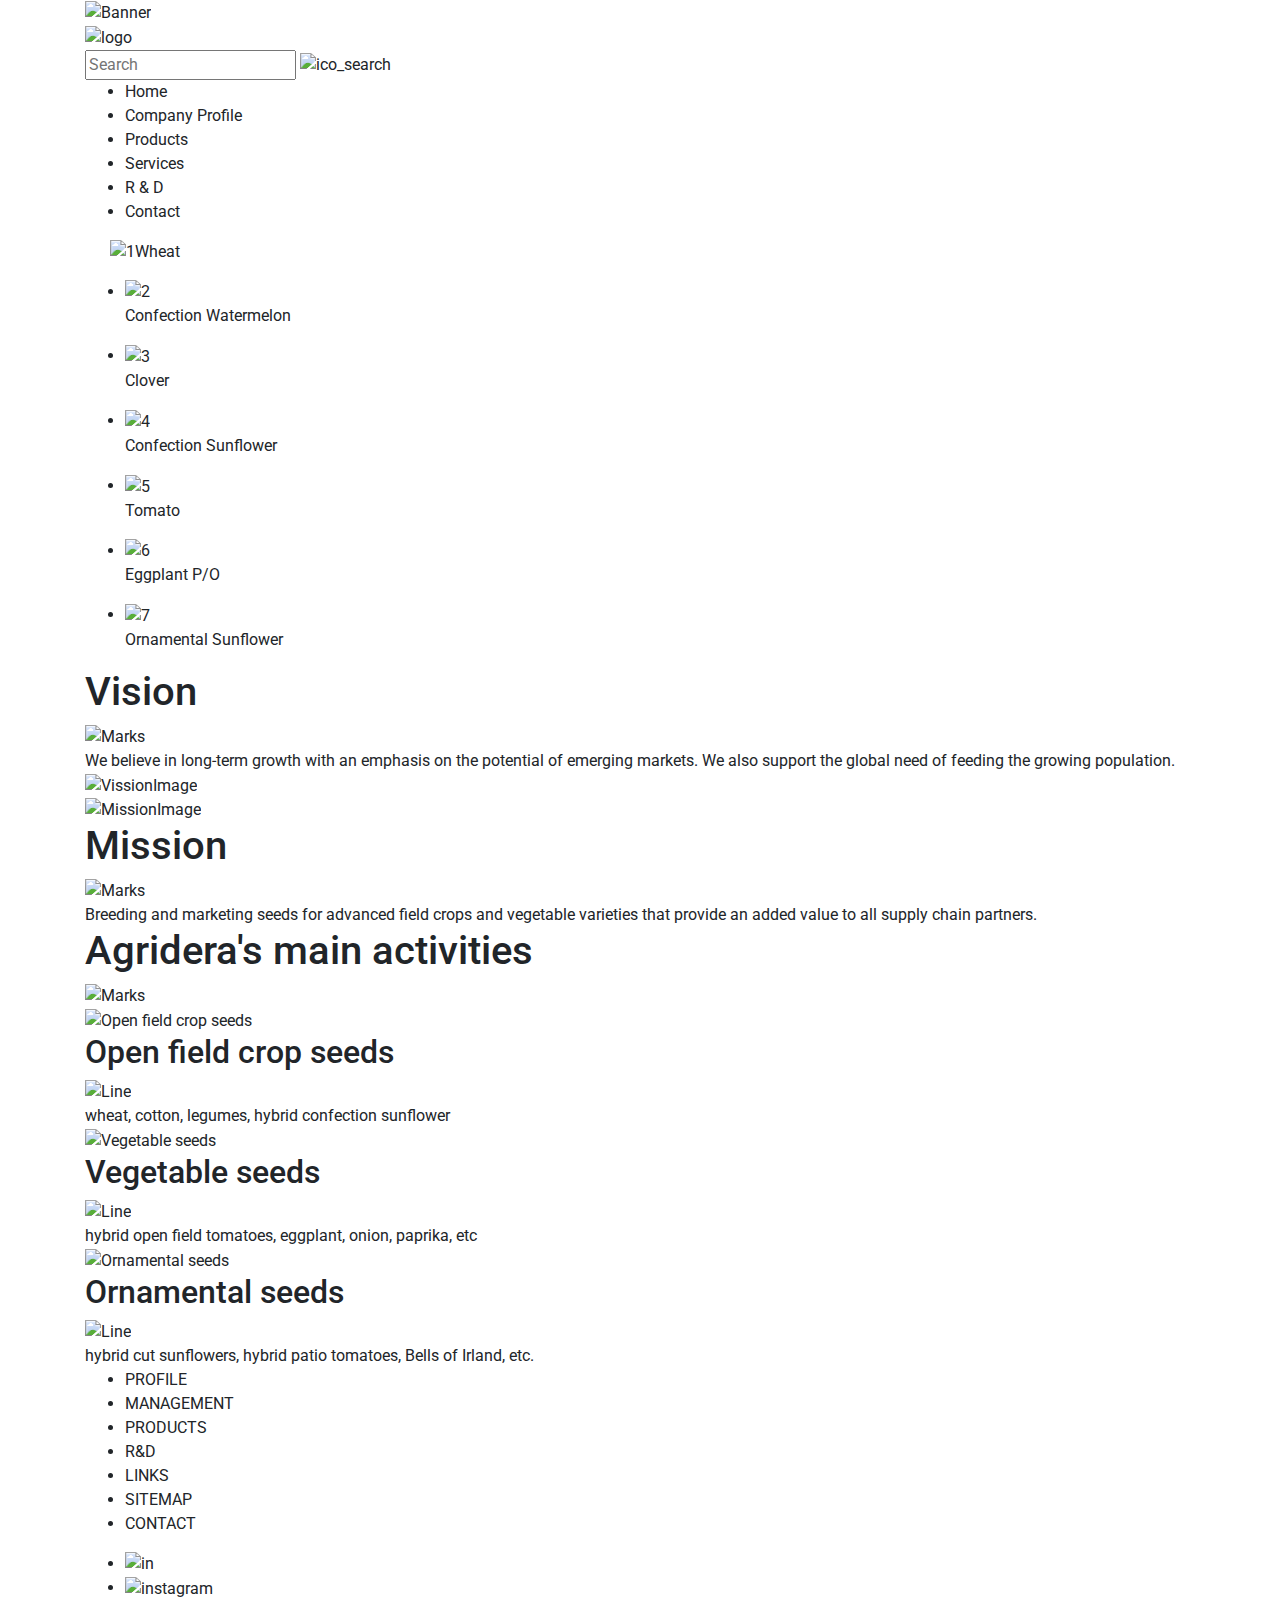
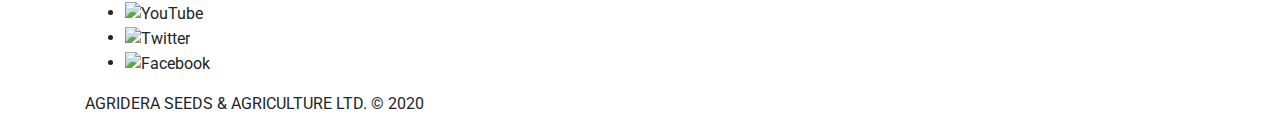
==== index.html @ 77e1d3a2 "Create index.html" ====
<!DOCTYPE html>
<html>
    <head>
        <meta charset="utf-8">
        <meta name="viewport" content="width=device-width, initial-scale=1, shrink-to-fit=no">
        <link rel="stylesheet" href="https://maxcdn.bootstrapcdn.com/bootstrap/4.0.0/css/bootstrap.min.css" integrity="sha384-Gn5384xqQ1aoWXA+058RXPxPg6fy4IWvTNh0E263XmFcJlSAwiGgFAW/dAiS6JXm" crossorigin="anonymous">
        <link rel="preconnect" href="https://fonts.googleapis.com/">
        <link rel="preconnect" href="https://fonts.gstatic.com/" crossorigin>
        <link href="https://fonts.googleapis.com/css2?family=Roboto:wght@300;400;500;700;900&display=swap" rel="stylesheet">
        <link rel="stylesheet" href="css/header.css">
        <link rel="stylesheet" href="css/middle.css">
        <link rel="stylesheet" href="css/footer.css">
        <title>Homepage</title>
    </head>
    <body>
        <div class="container">
            <div class="header">
                <div class="banner">
                    <img src="img/bg.png" alt="Banner">

                </div>
                <div class="head">
                    <img class="logo" src="img/Logo.png" alt="logo">
                    <div class="san">
                        <div class="search">
                            <input class="SearchInput" type="text" placeholder="Search">
                            <img class="ico_search" src="img/ico_search.png" alt="ico_search">
                        </div>
                        <ul class="navigation">
                            <li class="NavigationItem">Home</li>
                            <li class="NavigationItem">Company Profile</li>
                            <li class="NavigationItem">Products</li>
                            <li class="NavigationItem">Services</li>
                            <li class="NavigationItem">R & D</li>
                            <li class="NavigationItem">Contact</li>
                        </ul>
                    </div>
                </div>
            </div>
            <div class="middle">
                <ul class="list">
                    <li class="ListItem row">
                        <img class="ListIcon" src="img/1.svg" alt="1">
                        <p>Wheat</p>
                    </li>
                    <li class="ListItem">
                        <img class="ListIcon" src="img/2.svg" alt="2">
                        <p>Confection Watermelon</p>
                    </li>
                    <li class="ListItem">
                        <img class="ListIcon" src="img/3.svg" alt="3">
                        <p>Clover</p>
                    </li>
                    <li class="ListItem">
                        <img class="ListIcon" src="img/4.svg" alt="4">
                        <p>Confection Sunflower</p>
                    </li>
                    <li class="ListItem">
                        <img class="ListIcon" src="img/5.svg" alt="5">
                        <p>Tomato</p>
                    </li>
                    <li class="ListItem">
                        <img class="ListIcon" src="img/6.svg" alt="6">
                        <p>Eggplant P/O</p>
                    </li>
                    <li class="ListItem">
                        <img class="ListIcon" src="img/7.svg" alt="7">
                        <p>Ornamental Sunflower</p>
                    </li>
                </ul>
                <div class="VissionMission">
                    <div class="VissionBlock">
                        <div class="Vission">
                            <h1 class="VissionTitle">
                                Vision
                            </h1>
                            <img  class="VissionIco" src="img/Union.svg" size alt="Marks">
                            <div class="VissionText">
                                We believe in long-term growth with an emphasis on the potential of emerging markets. We also support the global need of feeding the growing population.
                            </div>
                        </div>
                        <img class="VissionImage" src="img/VissionImage.png" alt="VissionImage">
                    </div>
                    <div class="VissionBlock">
                        <img class="VissionImage" src="img/MissionImage.png" alt="MissionImage">
                            <div class="Vission">
                                <h1 class="VissionTitle">
                                    Mission
                                </h1>
                                <img class="VissionIco" src="img/Union.svg" alt="Marks">
                                <div class="VissionText">
                                    Breeding and marketing seeds for advanced field crops and vegetable varieties that provide an added value to all supply chain partners.
                                </div>
                            </div>
                    </div>
                </div>
                <div class="Activities">
                    <h1 class="ActivitiesTitle">
                        Agridera's main activities
                    </h1>
                    <img class="VissionIco" src="img/Union.svg" alt="Marks">
                    <div class="SeedBlocks">
                        <div class="SeedBlock">
                            <div class="SeedIco">
                                <img src="img/open field crop seeds.png" alt="Open field crop seeds">
                            </div>
                            <h2 class="SeedTitle">
                                Open field crop seeds
                            </h2>
                            <img class="SeedIcons" src="img/line.svg" alt="Line">
                            <div class="SeedText">
                                wheat, cotton, legumes, hybrid confection sunflower
                            </div>
                        </div>
                        <div class="SeedBlock">
                            <div class="SeedIco">
                                <img src="img/Vegetable seeds.png" alt="Vegetable seeds">
                            </div>
                            <h2 class="SeedTitle">
                                Vegetable seeds
                            </h2>
                            <img class="SeedIcons" src="img/line.svg" alt="Line">
                            <div class="SeedText">
                                hybrid open field tomatoes, eggplant, onion, paprika, etc
                            </div>
                        </div>
                        <div class="SeedBlock">
                            <div class="SeedIco">
                                <img src="img/Ornamental seeds.png" alt="Ornamental seeds">
                            </div>
                            <h2 class="SeedTitle">
                                Ornamental seeds
                            </h2>
                            <img class="SeedIcons" src="img/line.svg" alt="Line">
                            <div class="SeedText">
                                hybrid cut sunflowers, hybrid patio tomatoes, Bells of Irland, etc.
                            </div>
                        </div>
                    </div>
                </div>
            </div>
            <div class="footer">
                <div class="FooterTop">
                    <div class="FooterBlock">
                        <ul class="FooterList">
                            <li class="FooterListItem">PROFILE</li>
                            <li class="FooterListItem">MANAGEMENT</li>
                            <li class="FooterListItem">PRODUCTS</li>
                            <li class="FooterListItem">R&D</li>
                            <li class="FooterListItem">LINKS</li>
                            <li class="FooterListItem">SITEMAP</li>
                            <li class="FooterListItem">CONTACT</li>
                        </ul>
                    </div>
                    <div class="FooterBlock">
                        <ul class="FooterListSoc">
                            <li class="FooterListSocItems">
                                <img src="img/linkedin 5 4.svg" alt="in">
                            </li>
                            <li class="FooterListSocItems">
                                <img src="img/Ico_inst.svg" alt="instagram">
                            </li>
                            <li class="FooterListSocItems">
                                <img src="img/Ico_tube.svg" alt="YouTube">
                            </li>
                            <li class="FooterListSocItems">
                                <img src="img/Ico_tw.svg" alt="Twitter">
                            </li>
                            <li class="FooterListSocItems">
                                <img src="img/Ico_fb.svg" alt="Facebook">
                            </li>
                        </ul>
                    </div>
                </div>
                <div class="FooterBottom">
                    <p class="text">AGRIDERA SEEDS & AGRICULTURE LTD. © 2020</p>
                </div>
            </div>
        </div>
    </body>
</html>
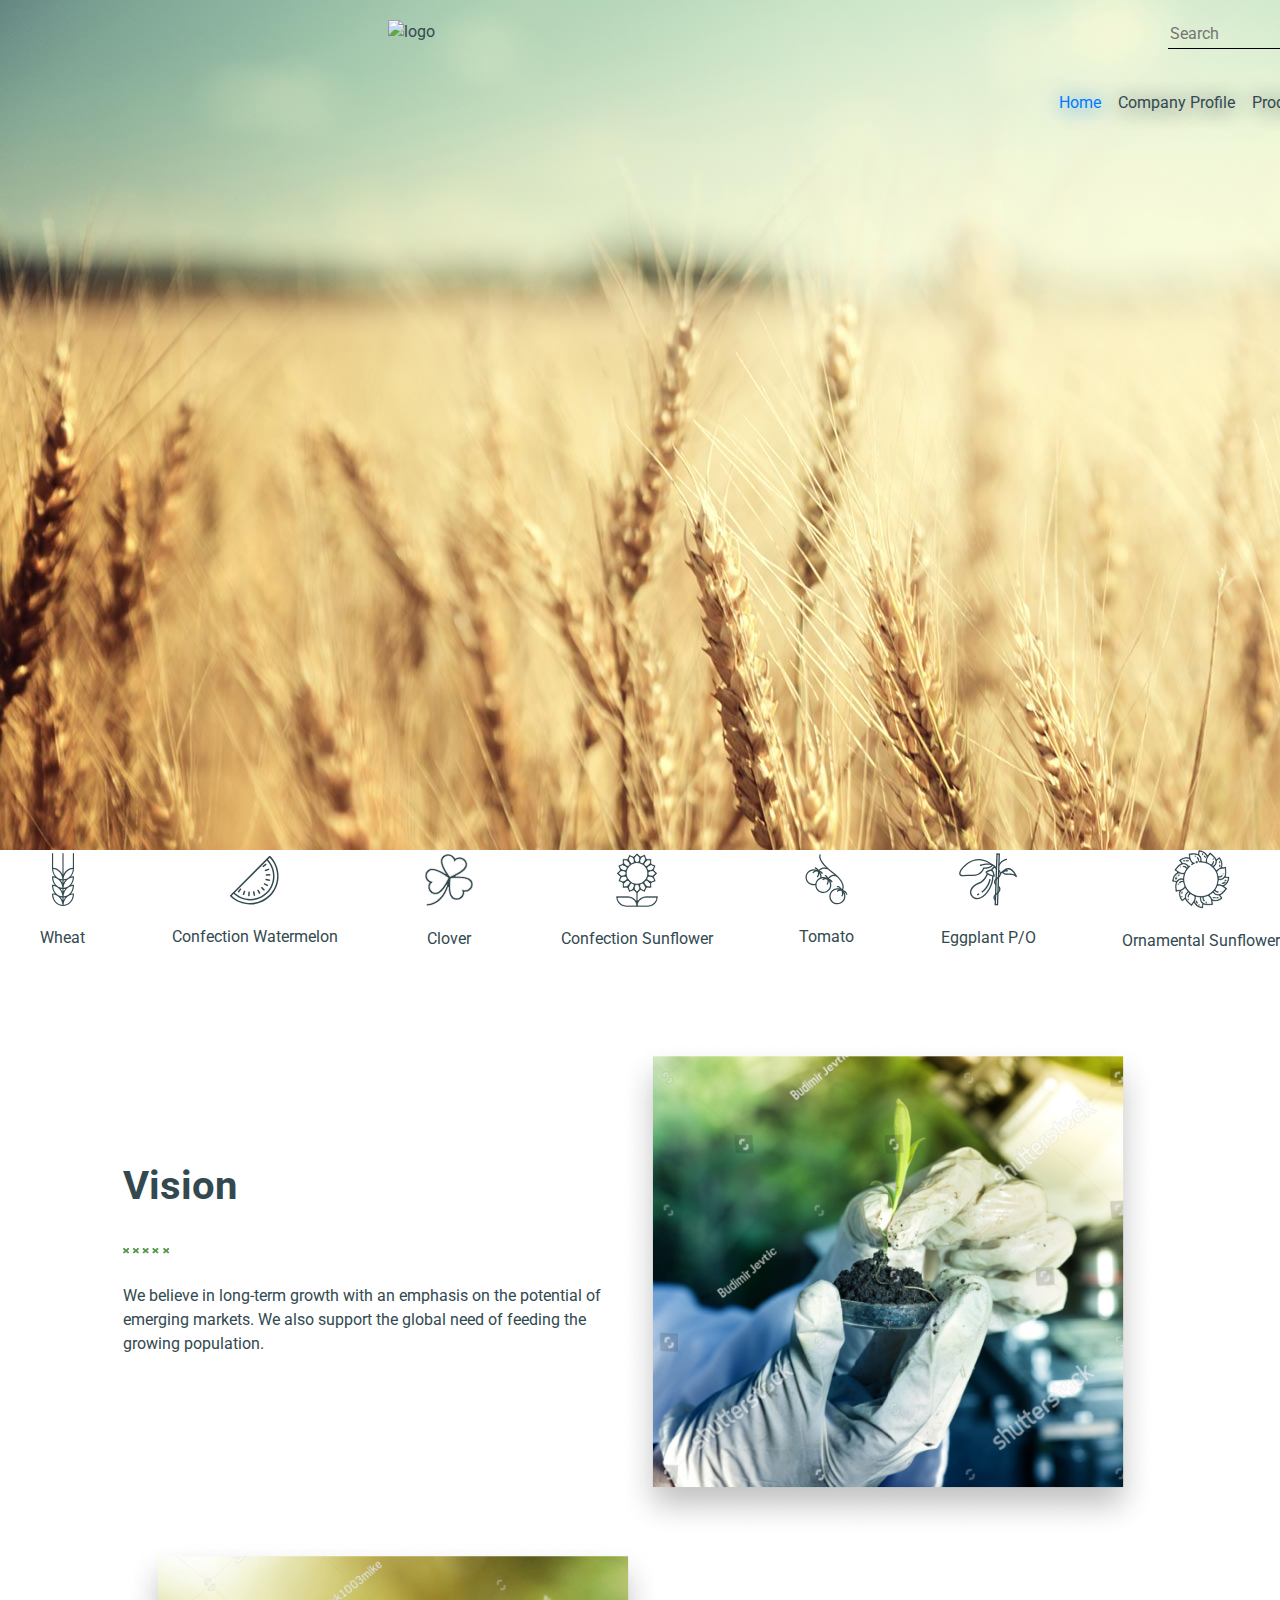
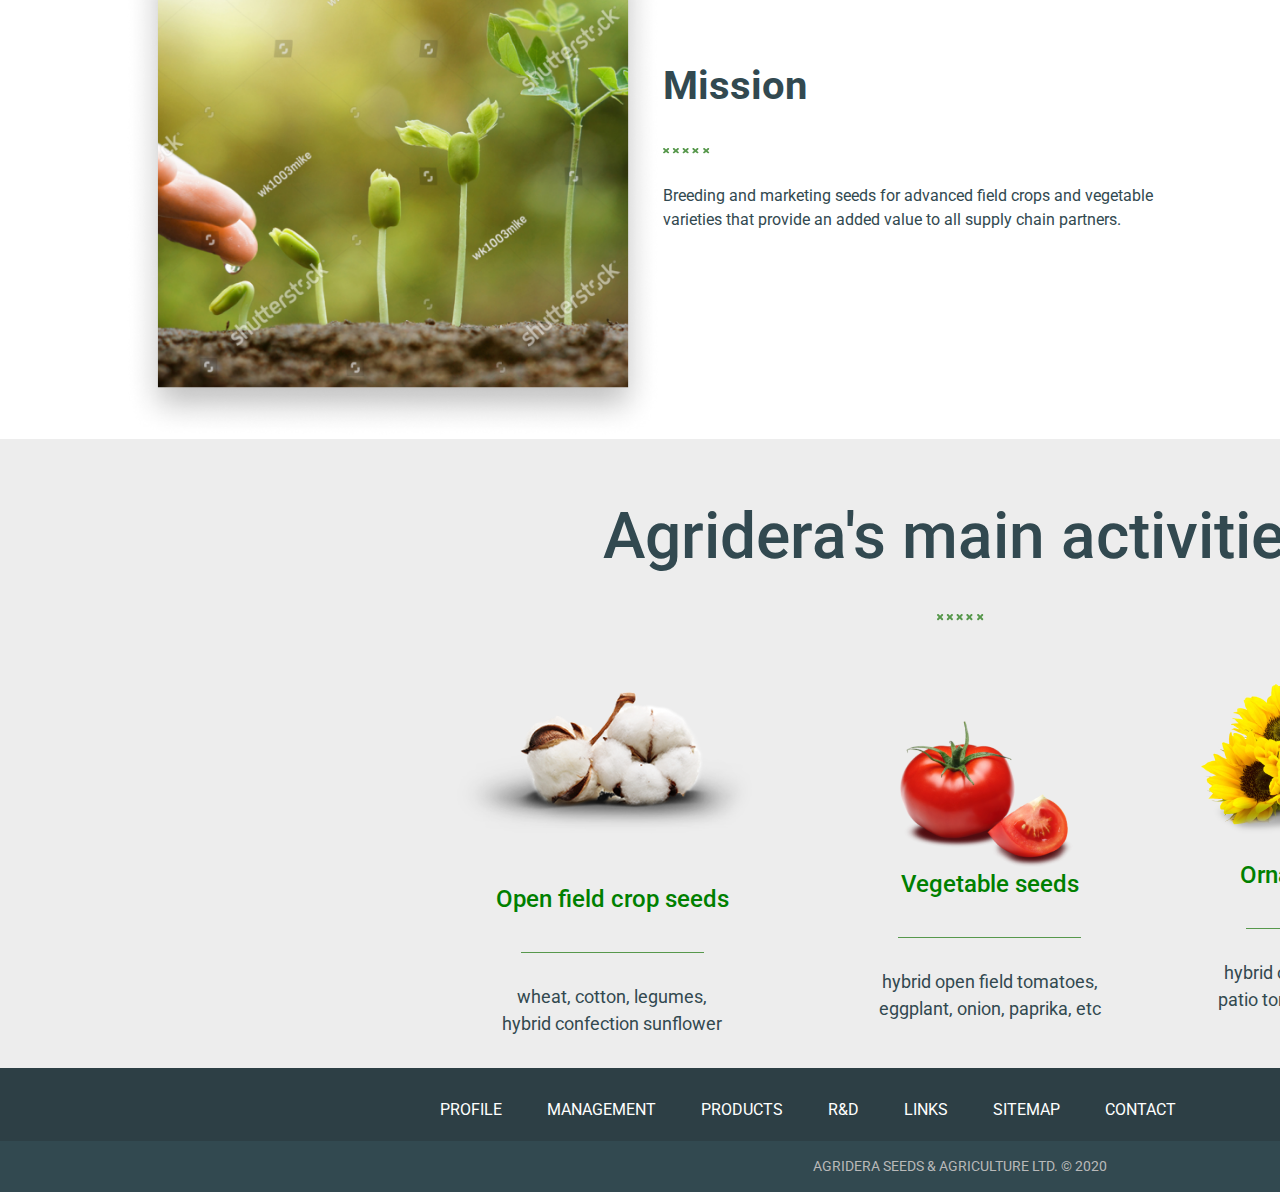
==== commit e368ab83: "Update index.html" ====
--- a/index.html
+++ b/index.html
@@ -27,7 +27,7 @@
                             <img class="ico_search" src="img/ico_search.png" alt="ico_search">
                         </div>
                         <ul class="navigation">
-                            <li class="NavigationItem">Home</li>
+                            <li class="NavigationItem"><a href="index.html">Home</a></li>
                             <li class="NavigationItem">Company Profile</li>
                             <li class="NavigationItem">Products</li>
                             <li class="NavigationItem">Services</li>
@@ -39,7 +39,7 @@
             </div>
             <div class="middle">
                 <ul class="list">
-                    <li class="ListItem row">
+                    <li class="ListItem">
                         <img class="ListIcon" src="img/1.svg" alt="1">
                         <p>Wheat</p>
                     </li>
--- a/css/header.css
+++ b/css/header.css
@@ -0,0 +1,69 @@
+body {
+    overflow-x: hidden;
+    font-family: 'Roboto';
+    color: #324950;
+}
+.container {
+    max-width: 1920px;
+    padding: 0 0;
+    margin: 0 auto;
+}
+.header {
+    width: 1920px;
+    height: 850px;
+}
+.banner {
+    position: absolute;
+    width: 1920px;
+    height: 850px;
+}
+.head {
+    position: absolute;
+    margin: 20px auto;
+    width: 1130px;
+    height: 113px;
+    left: 388px;
+    right: 405px;
+    display: flex;
+    justify-content: space-between;
+}
+.logo {
+    width: 226px;
+    height: 113px;
+}
+.san{
+    display: flex;
+    flex-direction: column;
+    flex-wrap: wrap;
+    justify-content: space-between;
+    align-content: space-between;
+}
+.search {
+    width: 350px;
+    height: 29px;
+    border-bottom: solid 1px black;
+    background: rgba(0,0,0,0);
+    display: flex;
+    justify-content: space-between;
+    margin-left: auto;
+
+}
+.SearchInput{
+    background: transparent;
+    border: 0;
+}
+.ico_search {
+    margin: 3px 0;
+    width: 18px;
+    height: 18px;
+}
+.navigation{
+    display: flex;
+    justify-content: space-between;
+    list-style-type: none;
+    text-shadow: 0 2px 20px;
+    width: 499px;
+    height:26px;
+    margin-right: auto;
+}
+/*  */--- a/css/middle.css
+++ b/css/middle.css
@@ -0,0 +1,85 @@
+.middle {
+    margin: 0;
+    max-width: 1568px;
+
+}
+.list {
+    display: flex;
+    justify-content: space-between;
+    list-style-type: none;
+    align-items: center;
+}
+.ListItem {
+    display: flex;
+    flex-direction: column;
+    align-items: center;
+}
+.ListIcon {
+    margin-bottom: 20px;
+}
+.VissionMission {
+    margin-top: 70px;
+    display: flex;
+    flex-direction: column;   
+}
+.VissionBlock {
+    display: flex;
+    justify-content: center;
+}
+.Vission {
+    display: flex;
+    flex-direction: column;
+    justify-content: center;
+}
+.VissionIco {
+    width: 47px;
+    height: 6;
+    margin: 30px 0;
+}
+.VissionText {
+    width: 495px;
+    height: 132px
+}
+.VissionImage {
+    width: 540px;
+    height: 500px;
+}
+.VissionTitle {
+    font-weight: bold;
+}
+.Activities {
+    background-color: #EDEDED;
+    display: flex;
+    flex-direction: column;
+    align-items: center;
+    width: 1920px;
+    padding: 60px 0;
+}
+.SeedBlocks {
+    display: flex;
+}
+.SeedBlock {
+    display: flex;
+    height: 357px;
+    flex-direction: column;
+    align-items: center;
+    justify-content: center;
+    margin: 0 40px;
+}
+.SeedIcons {
+    width: 183px;
+    margin: 30px 0;
+}
+.SeedText {
+    text-align: center;
+    width: 241px;
+    height: 52px;
+    font-size: 18px;
+}
+.SeedTitle {
+    color: green;
+    font-size: 24px;
+}
+.ActivitiesTitle {
+    font-size: 64px;
+}--- a/css/footer.css
+++ b/css/footer.css
@@ -0,0 +1,48 @@
+.FooterTop {
+    display: flex;
+    justify-content: space-between;
+    background-color: #2D3F45;
+}
+.FooterListItem {
+    color: #FFFFFF;
+    margin-right: 45px;
+}
+.FooterBlock {
+    display: flex;
+    justify-content: space-between;
+}
+.FooterList {
+    margin-left: 400px;
+    margin-top: 30px;
+    list-style-type: none;
+    display: flex;
+    width: 724px;
+    height: 23px;
+}
+.FooterListSoc {
+    display:flex;
+    list-style-type: none;
+    margin-right: 400px;
+}
+.footer {
+    width: 1920px;
+    height: 76px;
+}
+.FooterListSocItems {
+    margin-left: 10px;
+    margin-top: 25px;
+}
+.FooterBottom {
+    width: 1920px;
+    height: 51px;
+    background-color: #324950;
+    display: flex;
+    align-items: center;
+    justify-content: center;
+}
+.text {
+    font-size: 14px;
+    color: #B9B9B9;
+    margin: 0;
+    padding: 0;
+}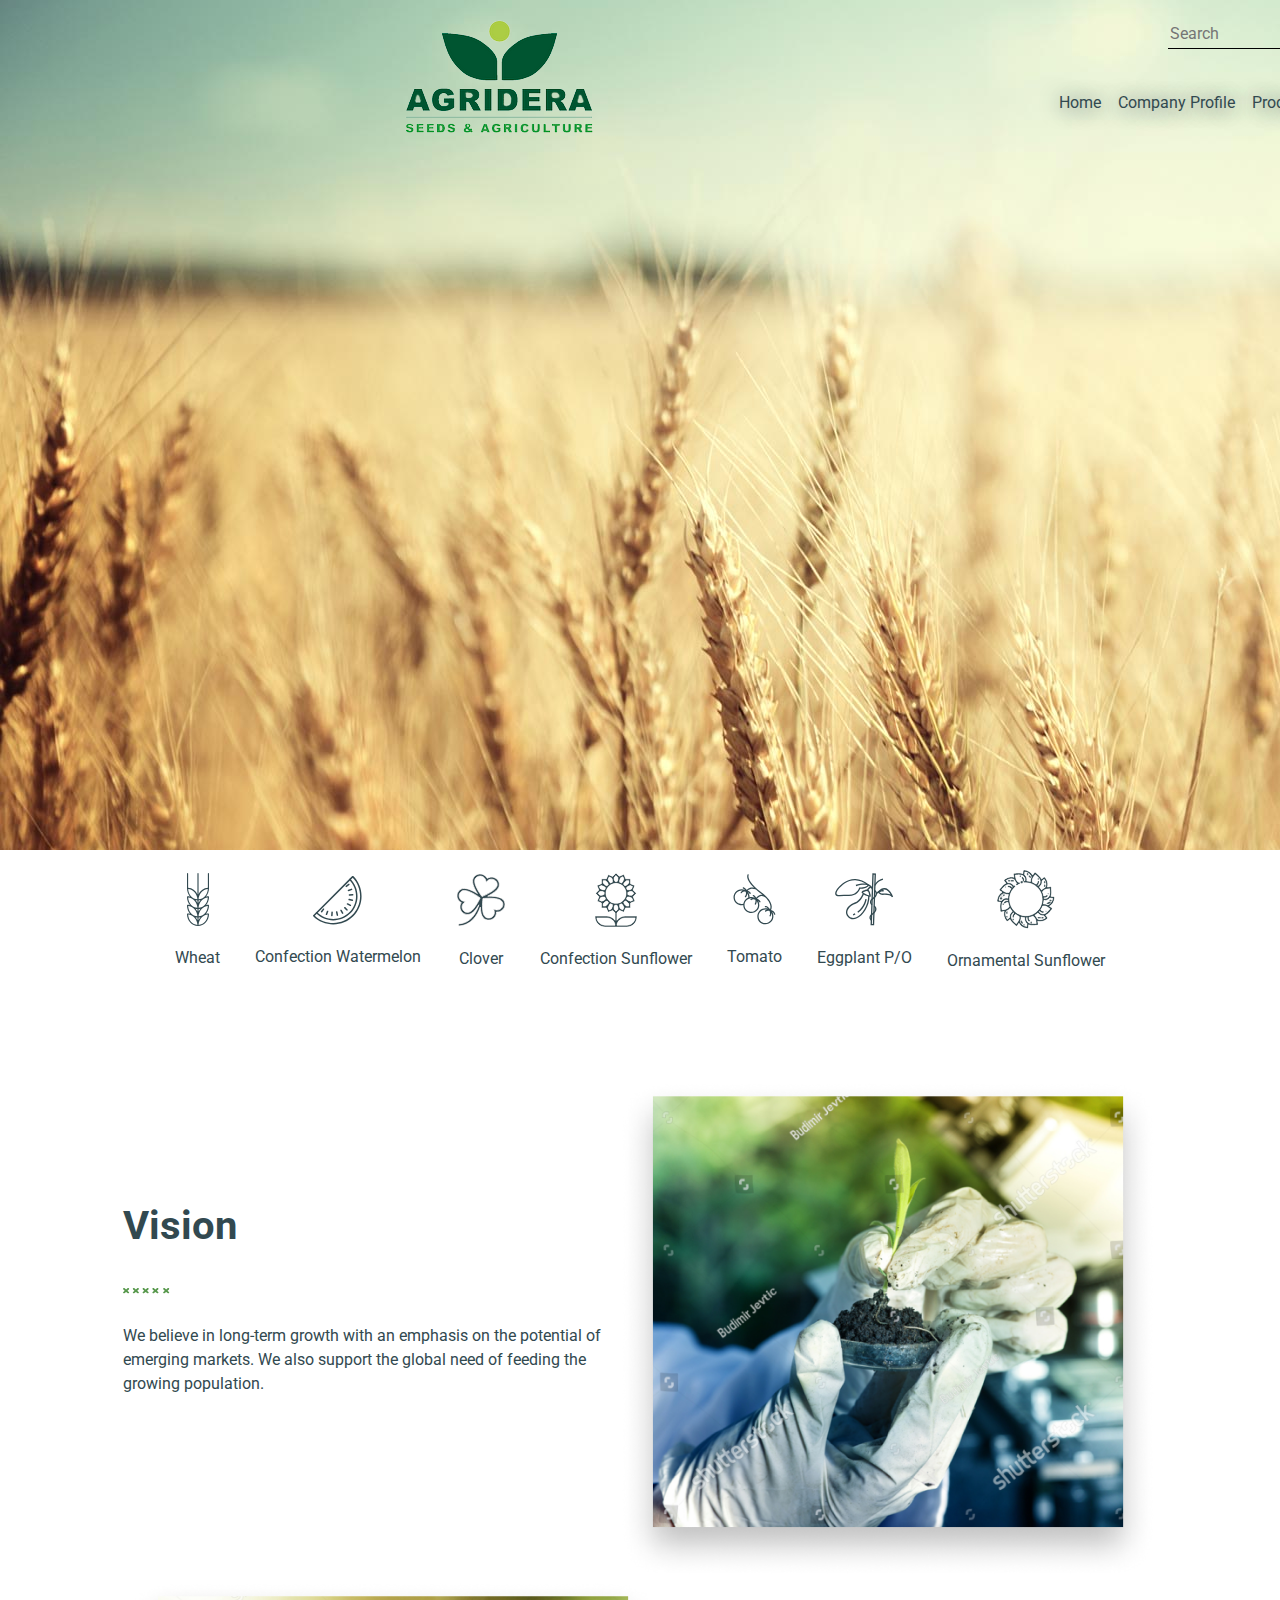
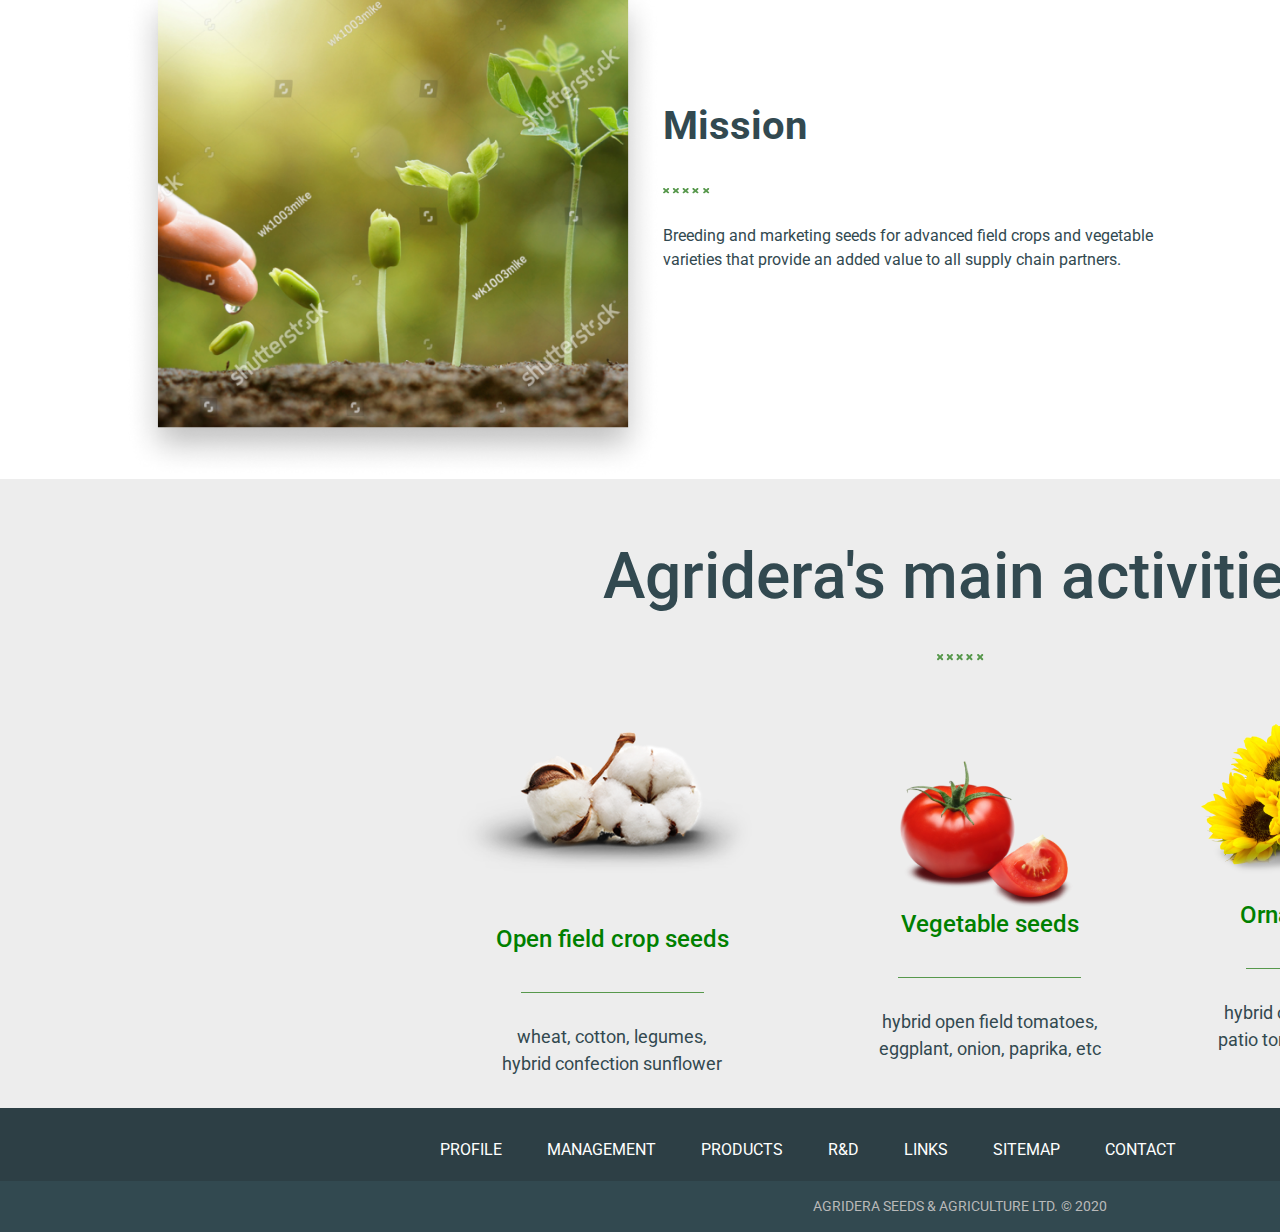
==== commit 7d424303: "Update index.html" ====
--- a/index.html
+++ b/index.html
@@ -20,7 +20,7 @@
 
                 </div>
                 <div class="head">
-                    <img class="logo" src="img/Logo.png" alt="logo">
+                    <img class="logo" src="img/logo.png" alt="logo">
                     <div class="san">
                         <div class="search">
                             <input class="SearchInput" type="text" placeholder="Search">
--- a/css/header.css
+++ b/css/header.css
@@ -2,6 +2,8 @@
     overflow-x: hidden;
     font-family: 'Roboto';
     color: #324950;
+    padding:0;
+    margin: 0;
 }
 .container {
     max-width: 1920px;
@@ -66,4 +68,14 @@
     height:26px;
     margin-right: auto;
 }
-/*  */+.NavigationItem {
+    color: #324950;
+}
+a {
+    color: #324950;
+}
+a:hover {
+    color: #324950;
+    text-decoration: none;
+}
+/*  */
--- a/css/middle.css
+++ b/css/middle.css
@@ -1,6 +1,6 @@
 .middle {
     margin: 0;
-    max-width: 1568px;
+    max-width: 1920px;
 
 }
 .list {
@@ -8,6 +8,7 @@
     justify-content: space-between;
     list-style-type: none;
     align-items: center;
+    padding: 20px 175px;
 }
 .ListItem {
     display: flex;
@@ -18,7 +19,8 @@
     margin-bottom: 20px;
 }
 .VissionMission {
-    margin-top: 70px;
+    margin: 70px 0 0 0;
+    padding: 0;
     display: flex;
     flex-direction: column;   
 }
@@ -60,7 +62,7 @@
 }
 .SeedBlock {
     display: flex;
-    height: 357px;
+    max-height: 357px;
     flex-direction: column;
     align-items: center;
     justify-content: center;
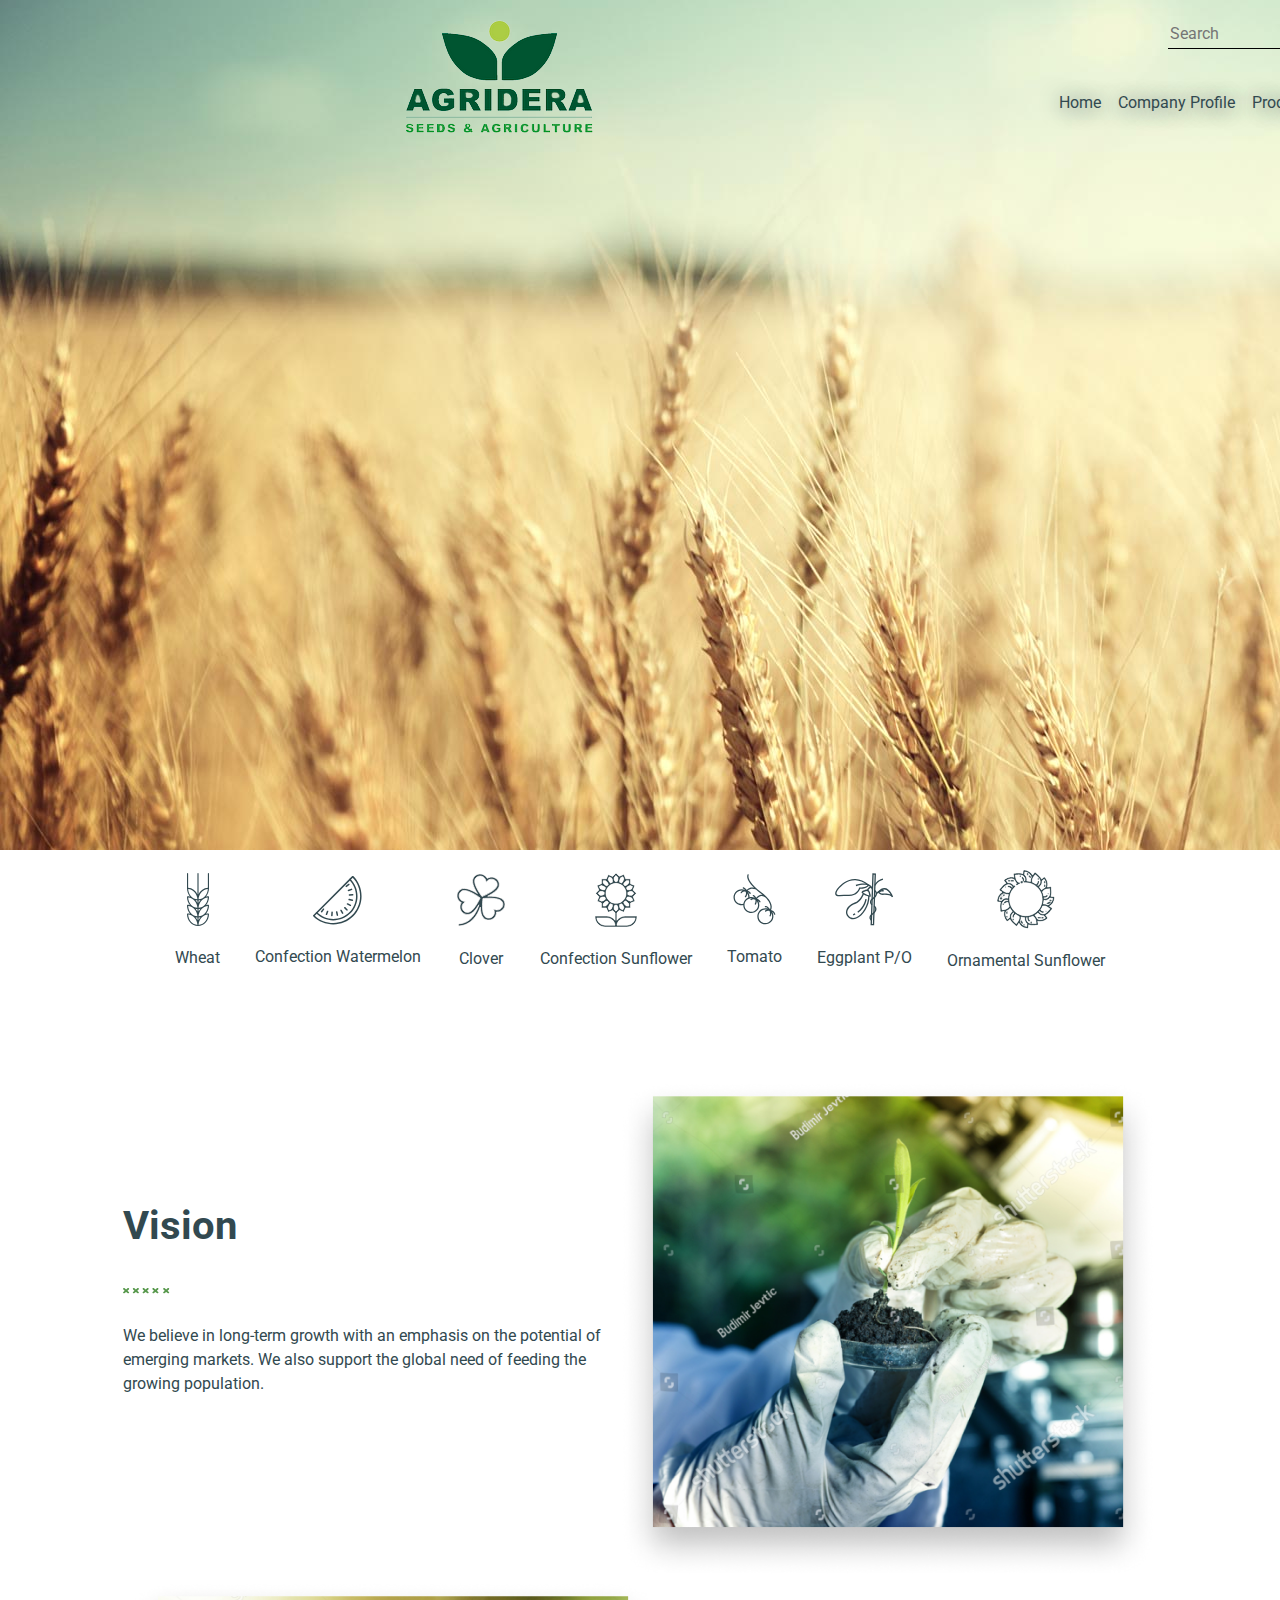
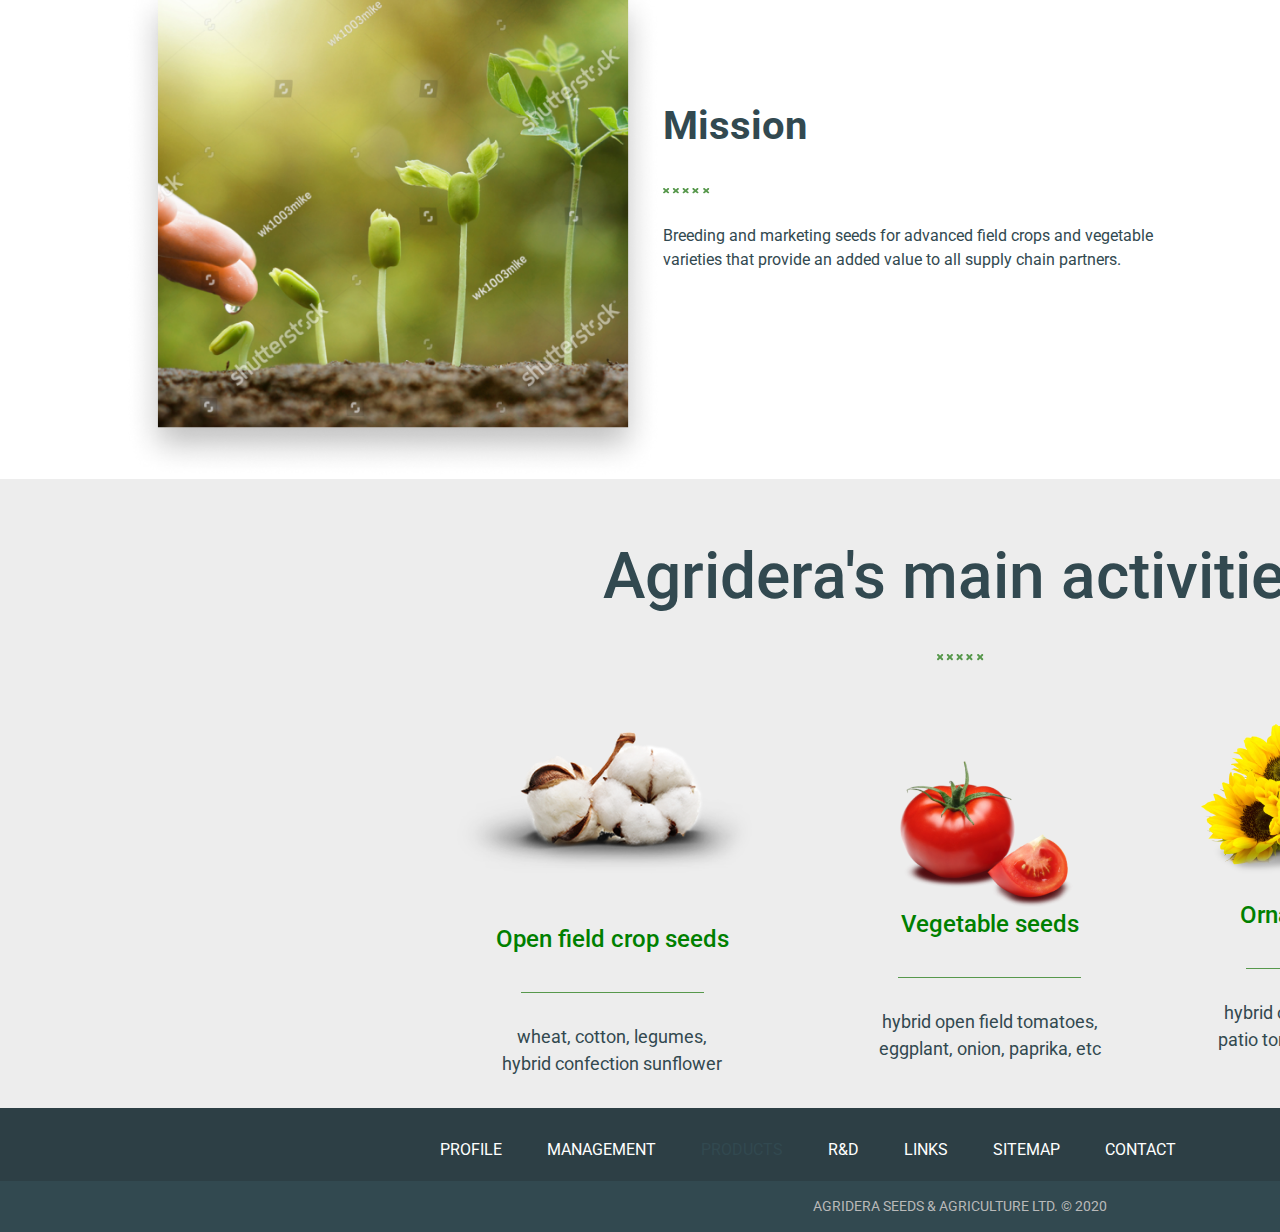
==== commit 79fc9ed1: "Add files via upload" ====
--- a/index.html
+++ b/index.html
@@ -1,181 +1,181 @@
-<!DOCTYPE html>
-<html>
-    <head>
-        <meta charset="utf-8">
-        <meta name="viewport" content="width=device-width, initial-scale=1, shrink-to-fit=no">
-        <link rel="stylesheet" href="https://maxcdn.bootstrapcdn.com/bootstrap/4.0.0/css/bootstrap.min.css" integrity="sha384-Gn5384xqQ1aoWXA+058RXPxPg6fy4IWvTNh0E263XmFcJlSAwiGgFAW/dAiS6JXm" crossorigin="anonymous">
-        <link rel="preconnect" href="https://fonts.googleapis.com/">
-        <link rel="preconnect" href="https://fonts.gstatic.com/" crossorigin>
-        <link href="https://fonts.googleapis.com/css2?family=Roboto:wght@300;400;500;700;900&display=swap" rel="stylesheet">
-        <link rel="stylesheet" href="css/header.css">
-        <link rel="stylesheet" href="css/middle.css">
-        <link rel="stylesheet" href="css/footer.css">
-        <title>Homepage</title>
-    </head>
-    <body>
-        <div class="container">
-            <div class="header">
-                <div class="banner">
-                    <img src="img/bg.png" alt="Banner">
-
-                </div>
-                <div class="head">
-                    <img class="logo" src="img/logo.png" alt="logo">
-                    <div class="san">
-                        <div class="search">
-                            <input class="SearchInput" type="text" placeholder="Search">
-                            <img class="ico_search" src="img/ico_search.png" alt="ico_search">
-                        </div>
-                        <ul class="navigation">
-                            <li class="NavigationItem"><a href="index.html">Home</a></li>
-                            <li class="NavigationItem">Company Profile</li>
-                            <li class="NavigationItem">Products</li>
-                            <li class="NavigationItem">Services</li>
-                            <li class="NavigationItem">R & D</li>
-                            <li class="NavigationItem">Contact</li>
-                        </ul>
-                    </div>
-                </div>
-            </div>
-            <div class="middle">
-                <ul class="list">
-                    <li class="ListItem">
-                        <img class="ListIcon" src="img/1.svg" alt="1">
-                        <p>Wheat</p>
-                    </li>
-                    <li class="ListItem">
-                        <img class="ListIcon" src="img/2.svg" alt="2">
-                        <p>Confection Watermelon</p>
-                    </li>
-                    <li class="ListItem">
-                        <img class="ListIcon" src="img/3.svg" alt="3">
-                        <p>Clover</p>
-                    </li>
-                    <li class="ListItem">
-                        <img class="ListIcon" src="img/4.svg" alt="4">
-                        <p>Confection Sunflower</p>
-                    </li>
-                    <li class="ListItem">
-                        <img class="ListIcon" src="img/5.svg" alt="5">
-                        <p>Tomato</p>
-                    </li>
-                    <li class="ListItem">
-                        <img class="ListIcon" src="img/6.svg" alt="6">
-                        <p>Eggplant P/O</p>
-                    </li>
-                    <li class="ListItem">
-                        <img class="ListIcon" src="img/7.svg" alt="7">
-                        <p>Ornamental Sunflower</p>
-                    </li>
-                </ul>
-                <div class="VissionMission">
-                    <div class="VissionBlock">
-                        <div class="Vission">
-                            <h1 class="VissionTitle">
-                                Vision
-                            </h1>
-                            <img  class="VissionIco" src="img/Union.svg" size alt="Marks">
-                            <div class="VissionText">
-                                We believe in long-term growth with an emphasis on the potential of emerging markets. We also support the global need of feeding the growing population.
-                            </div>
-                        </div>
-                        <img class="VissionImage" src="img/VissionImage.png" alt="VissionImage">
-                    </div>
-                    <div class="VissionBlock">
-                        <img class="VissionImage" src="img/MissionImage.png" alt="MissionImage">
-                            <div class="Vission">
-                                <h1 class="VissionTitle">
-                                    Mission
-                                </h1>
-                                <img class="VissionIco" src="img/Union.svg" alt="Marks">
-                                <div class="VissionText">
-                                    Breeding and marketing seeds for advanced field crops and vegetable varieties that provide an added value to all supply chain partners.
-                                </div>
-                            </div>
-                    </div>
-                </div>
-                <div class="Activities">
-                    <h1 class="ActivitiesTitle">
-                        Agridera's main activities
-                    </h1>
-                    <img class="VissionIco" src="img/Union.svg" alt="Marks">
-                    <div class="SeedBlocks">
-                        <div class="SeedBlock">
-                            <div class="SeedIco">
-                                <img src="img/open field crop seeds.png" alt="Open field crop seeds">
-                            </div>
-                            <h2 class="SeedTitle">
-                                Open field crop seeds
-                            </h2>
-                            <img class="SeedIcons" src="img/line.svg" alt="Line">
-                            <div class="SeedText">
-                                wheat, cotton, legumes, hybrid confection sunflower
-                            </div>
-                        </div>
-                        <div class="SeedBlock">
-                            <div class="SeedIco">
-                                <img src="img/Vegetable seeds.png" alt="Vegetable seeds">
-                            </div>
-                            <h2 class="SeedTitle">
-                                Vegetable seeds
-                            </h2>
-                            <img class="SeedIcons" src="img/line.svg" alt="Line">
-                            <div class="SeedText">
-                                hybrid open field tomatoes, eggplant, onion, paprika, etc
-                            </div>
-                        </div>
-                        <div class="SeedBlock">
-                            <div class="SeedIco">
-                                <img src="img/Ornamental seeds.png" alt="Ornamental seeds">
-                            </div>
-                            <h2 class="SeedTitle">
-                                Ornamental seeds
-                            </h2>
-                            <img class="SeedIcons" src="img/line.svg" alt="Line">
-                            <div class="SeedText">
-                                hybrid cut sunflowers, hybrid patio tomatoes, Bells of Irland, etc.
-                            </div>
-                        </div>
-                    </div>
-                </div>
-            </div>
-            <div class="footer">
-                <div class="FooterTop">
-                    <div class="FooterBlock">
-                        <ul class="FooterList">
-                            <li class="FooterListItem">PROFILE</li>
-                            <li class="FooterListItem">MANAGEMENT</li>
-                            <li class="FooterListItem">PRODUCTS</li>
-                            <li class="FooterListItem">R&D</li>
-                            <li class="FooterListItem">LINKS</li>
-                            <li class="FooterListItem">SITEMAP</li>
-                            <li class="FooterListItem">CONTACT</li>
-                        </ul>
-                    </div>
-                    <div class="FooterBlock">
-                        <ul class="FooterListSoc">
-                            <li class="FooterListSocItems">
-                                <img src="img/linkedin 5 4.svg" alt="in">
-                            </li>
-                            <li class="FooterListSocItems">
-                                <img src="img/Ico_inst.svg" alt="instagram">
-                            </li>
-                            <li class="FooterListSocItems">
-                                <img src="img/Ico_tube.svg" alt="YouTube">
-                            </li>
-                            <li class="FooterListSocItems">
-                                <img src="img/Ico_tw.svg" alt="Twitter">
-                            </li>
-                            <li class="FooterListSocItems">
-                                <img src="img/Ico_fb.svg" alt="Facebook">
-                            </li>
-                        </ul>
-                    </div>
-                </div>
-                <div class="FooterBottom">
-                    <p class="text">AGRIDERA SEEDS & AGRICULTURE LTD. © 2020</p>
-                </div>
-            </div>
-        </div>
-    </body>
-</html>
+<!DOCTYPE html>
+<html>
+    <head>
+        <meta charset="utf-8">
+        <meta name="viewport" content="width=device-width, initial-scale=1, shrink-to-fit=no">
+        <link rel="stylesheet" href="https://maxcdn.bootstrapcdn.com/bootstrap/4.0.0/css/bootstrap.min.css" integrity="sha384-Gn5384xqQ1aoWXA+058RXPxPg6fy4IWvTNh0E263XmFcJlSAwiGgFAW/dAiS6JXm" crossorigin="anonymous">
+        <link rel="preconnect" href="https://fonts.googleapis.com/">
+        <link rel="preconnect" href="https://fonts.gstatic.com/" crossorigin>
+        <link href="https://fonts.googleapis.com/css2?family=Roboto:wght@300;400;500;700;900&display=swap" rel="stylesheet">
+        <link rel="stylesheet" href="css/header.css">
+        <link rel="stylesheet" href="css/middle.css">
+        <link rel="stylesheet" href="css/footer.css">
+        <title>Homepage</title>
+    </head>
+    <body>
+        <div class="container">
+            <div class="header">
+                <div class="banner">
+                    <img src="img/bg.png" alt="Banner">
+
+                </div>
+                <div class="head">
+                    <img class="logo" src="img/logo.png" alt="logo">
+                    <div class="san">
+                        <div class="search">
+                            <input class="SearchInput" type="text" placeholder="Search">
+                            <img class="ico_search" src="img/ico_search.png" alt="ico_search">
+                        </div>
+                        <ul class="navigation">
+                            <li class="NavigationItem"><a href="index.html">Home</a></li>
+                            <li class="NavigationItem">Company Profile</li>
+                            <li class="NavigationItem"><a href=tomatoall.html>Products</a></li>
+                            <li class="NavigationItem">Services</li>
+                            <li class="NavigationItem">R & D</li>
+                            <li class="NavigationItem">Contact</li>
+                        </ul>
+                    </div>
+                </div>
+            </div>
+            <div class="middle">
+                <ul class="list">
+                    <li class="ListItem">
+                        <img class="ListIcon" src="img/1.svg" alt="1">
+                        <p>Wheat</p>
+                    </li>
+                    <li class="ListItem">
+                        <img class="ListIcon" src="img/2.svg" alt="2">
+                        <p>Confection Watermelon</p>
+                    </li>
+                    <li class="ListItem">
+                        <img class="ListIcon" src="img/3.svg" alt="3">
+                        <p>Clover</p>
+                    </li>
+                    <li class="ListItem">
+                        <img class="ListIcon" src="img/4.svg" alt="4">
+                        <p>Confection Sunflower</p>
+                    </li>
+                    <li class="ListItem">
+                        <img class="ListIcon" src="img/5.svg" alt="5">
+                        <p>Tomato</p>
+                    </li>
+                    <li class="ListItem">
+                        <img class="ListIcon" src="img/6.svg" alt="6">
+                        <p>Eggplant P/O</p>
+                    </li>
+                    <li class="ListItem">
+                        <img class="ListIcon" src="img/7.svg" alt="7">
+                        <p>Ornamental Sunflower</p>
+                    </li>
+                </ul>
+                <div class="VissionMission">
+                    <div class="VissionBlock">
+                        <div class="Vission">
+                            <h1 class="VissionTitle">
+                                Vision
+                            </h1>
+                            <img  class="VissionIco" src="img/Union.svg" size alt="Marks">
+                            <div class="VissionText">
+                                We believe in long-term growth with an emphasis on the potential of emerging markets. We also support the global need of feeding the growing population.
+                            </div>
+                        </div>
+                        <img class="VissionImage" src="img/VissionImage.png" alt="VissionImage">
+                    </div>
+                    <div class="VissionBlock">
+                        <img class="VissionImage" src="img/MissionImage.png" alt="MissionImage">
+                            <div class="Vission">
+                                <h1 class="VissionTitle">
+                                    Mission
+                                </h1>
+                                <img class="VissionIco" src="img/Union.svg" alt="Marks">
+                                <div class="VissionText">
+                                    Breeding and marketing seeds for advanced field crops and vegetable varieties that provide an added value to all supply chain partners.
+                                </div>
+                            </div>
+                    </div>
+                </div>
+                <div class="Activities">
+                    <h1 class="ActivitiesTitle">
+                        Agridera's main activities
+                    </h1>
+                    <img class="VissionIco" src="img/Union.svg" alt="Marks">
+                    <div class="SeedBlocks">
+                        <div class="SeedBlock">
+                            <div class="SeedIco">
+                                <img src="img/open field crop seeds.png" alt="Open field crop seeds">
+                            </div>
+                            <h2 class="SeedTitle">
+                                Open field crop seeds
+                            </h2>
+                            <img class="SeedIcons" src="img/line.svg" alt="Line">
+                            <div class="SeedText">
+                                wheat, cotton, legumes, hybrid confection sunflower
+                            </div>
+                        </div>
+                        <div class="SeedBlock">
+                            <div class="SeedIco">
+                                <img src="img/Vegetable seeds.png" alt="Vegetable seeds">
+                            </div>
+                            <h2 class="SeedTitle">
+                                Vegetable seeds
+                            </h2>
+                            <img class="SeedIcons" src="img/line.svg" alt="Line">
+                            <div class="SeedText">
+                                hybrid open field tomatoes, eggplant, onion, paprika, etc
+                            </div>
+                        </div>
+                        <div class="SeedBlock">
+                            <div class="SeedIco">
+                                <img src="img/Ornamental seeds.png" alt="Ornamental seeds">
+                            </div>
+                            <h2 class="SeedTitle">
+                                Ornamental seeds
+                            </h2>
+                            <img class="SeedIcons" src="img/line.svg" alt="Line">
+                            <div class="SeedText">
+                                hybrid cut sunflowers, hybrid patio tomatoes, Bells of Irland, etc.
+                            </div>
+                        </div>
+                    </div>
+                </div>
+            </div>
+            <div class="footer">
+                <div class="FooterTop">
+                    <div class="FooterBlock">
+                        <ul class="FooterList">
+                            <li class="FooterListItem">PROFILE</li>
+                            <li class="FooterListItem">MANAGEMENT</li>
+                            <li class="FooterListItem"><a class="BottomLink" href=tomatoall.html>PRODUCTS</a></li>
+                            <li class="FooterListItem">R&D</li>
+                            <li class="FooterListItem">LINKS</li>
+                            <li class="FooterListItem">SITEMAP</li>
+                            <li class="FooterListItem">CONTACT</li>
+                        </ul>
+                    </div>
+                    <div class="FooterBlock">
+                        <ul class="FooterListSoc">
+                            <li class="FooterListSocItems">
+                                <img src="img/linkedin 5 4.svg" alt="in">
+                            </li>
+                            <li class="FooterListSocItems">
+                                <img src="img/Ico_inst.svg" alt="instagram">
+                            </li>
+                            <li class="FooterListSocItems">
+                                <img src="img/Ico_tube.svg" alt="YouTube">
+                            </li>
+                            <li class="FooterListSocItems">
+                                <img src="img/Ico_tw.svg" alt="Twitter">
+                            </li>
+                            <li class="FooterListSocItems">
+                                <img src="img/Ico_fb.svg" alt="Facebook">
+                            </li>
+                        </ul>
+                    </div>
+                </div>
+                <div class="FooterBottom">
+                    <p class="text">AGRIDERA SEEDS & AGRICULTURE LTD. © 2020</p>
+                </div>
+            </div>
+        </div>
+    </body>
+</html>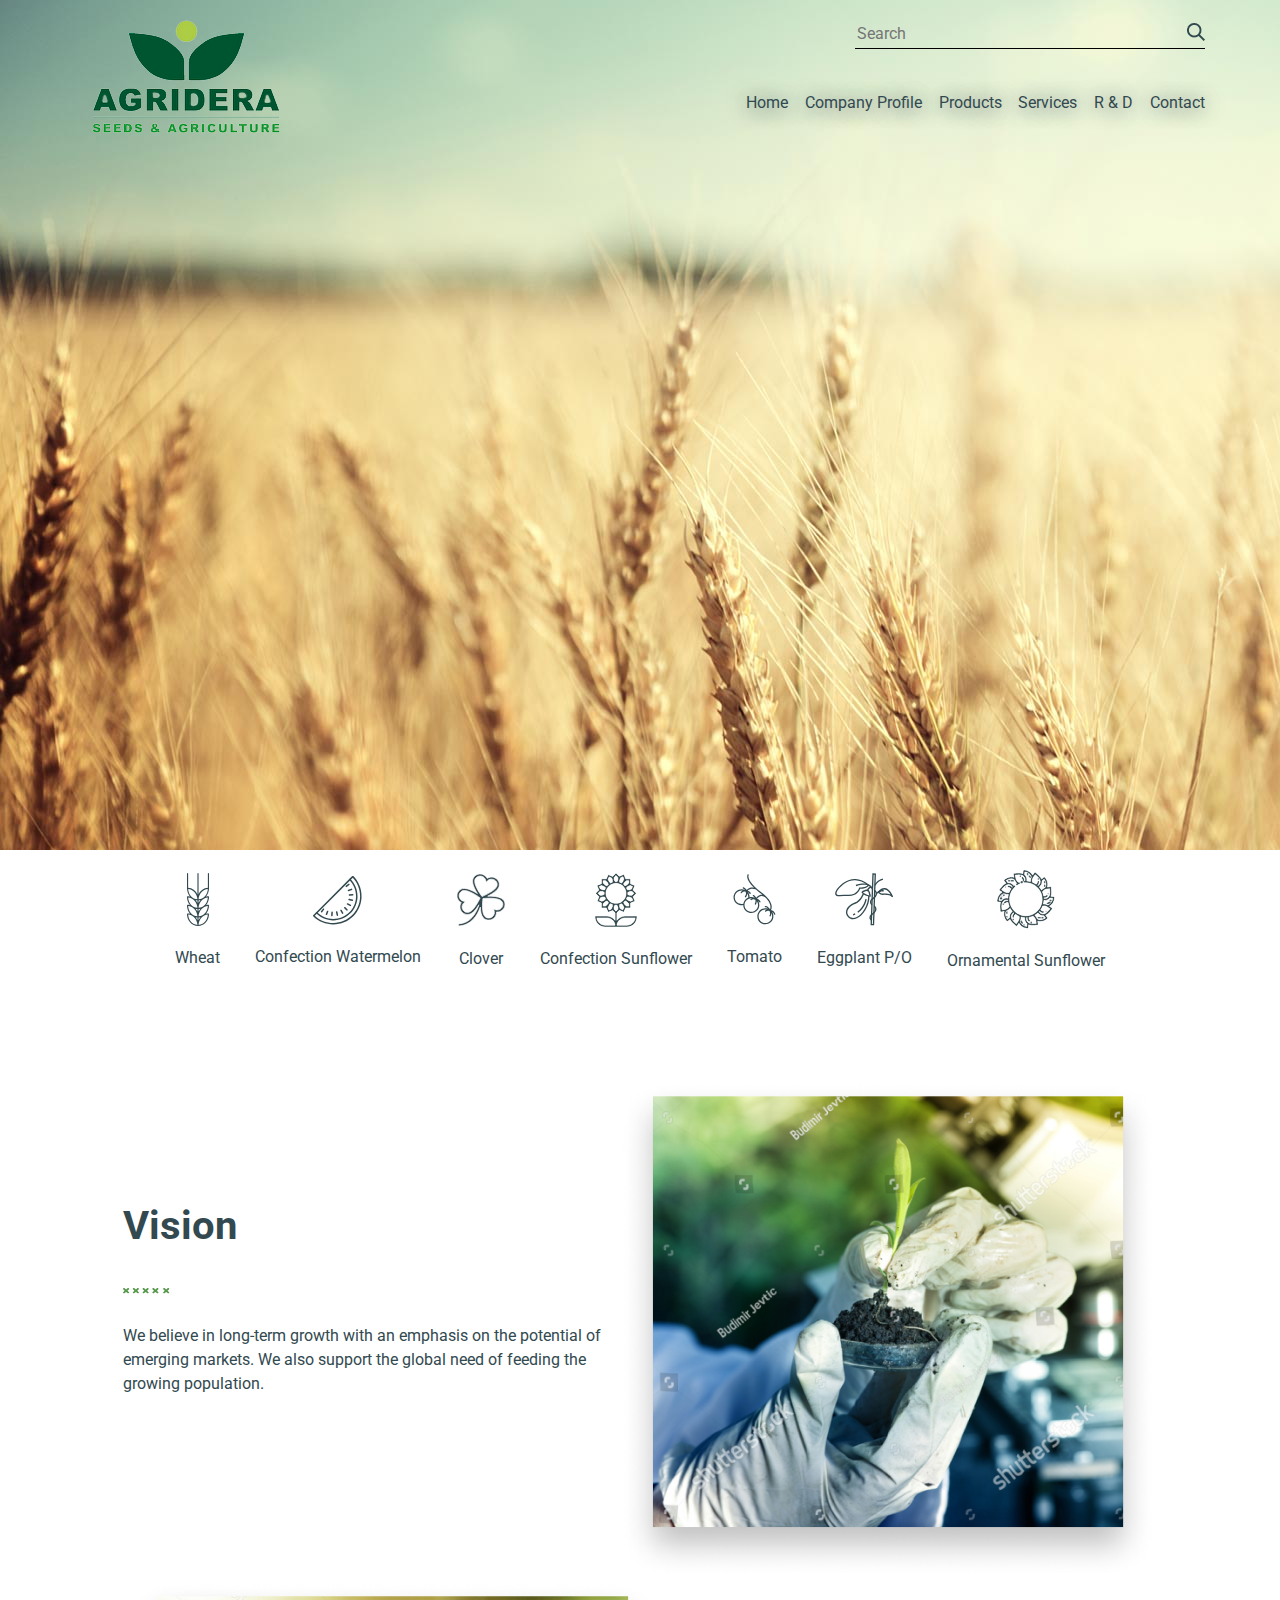
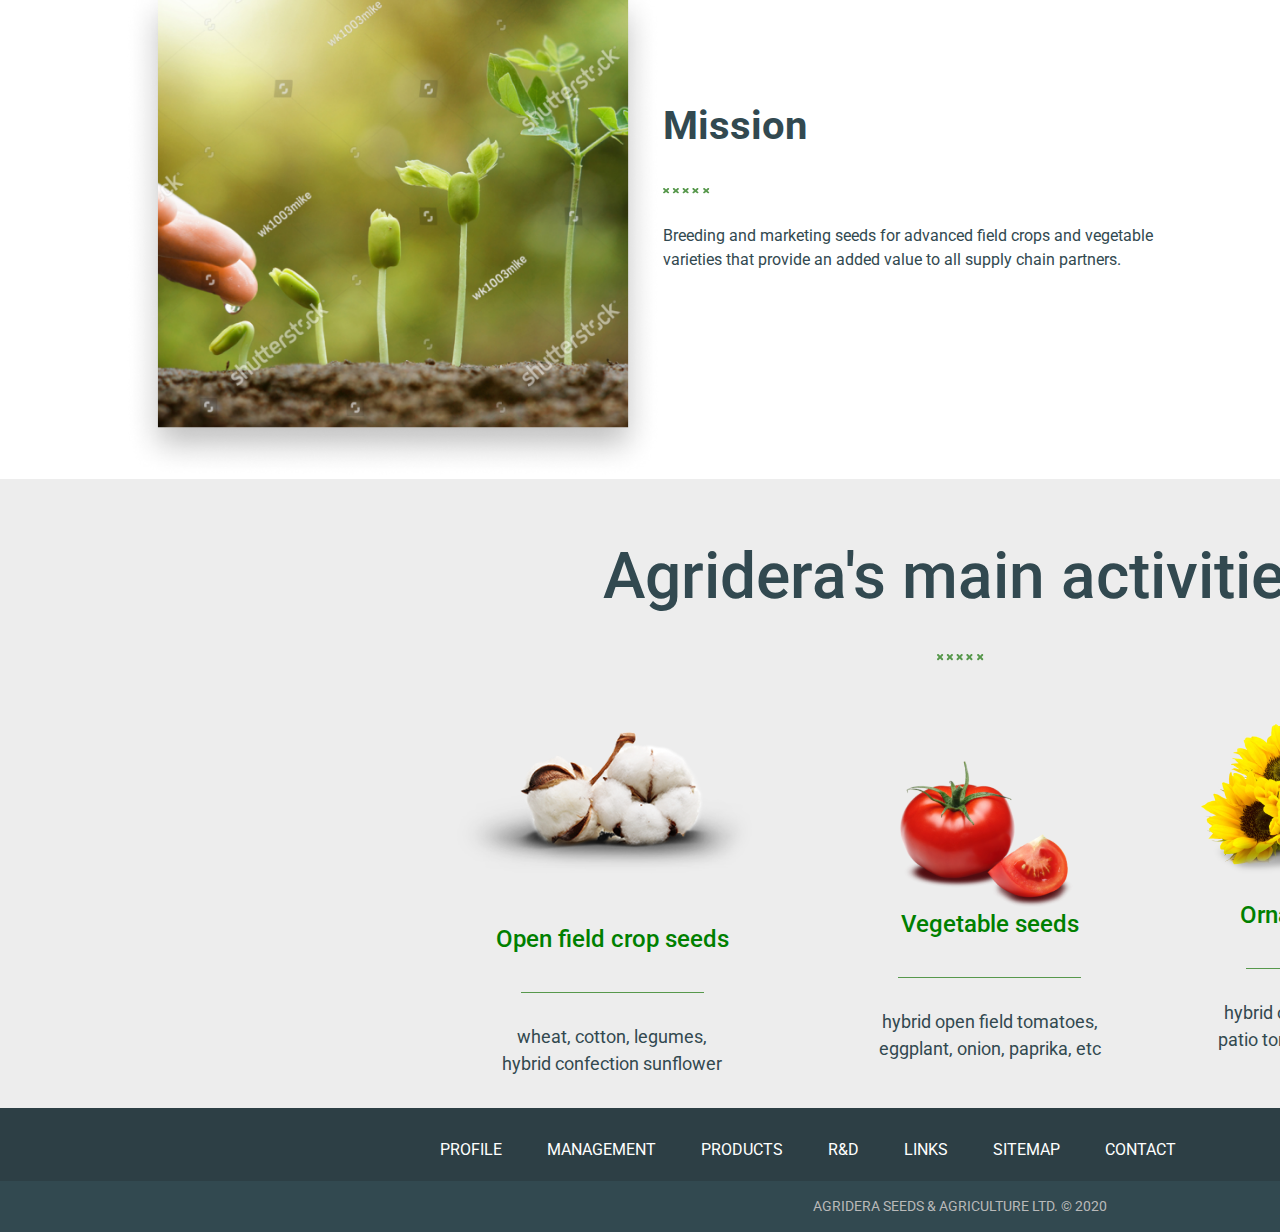
==== commit 21b5456b: "Add files via upload" ====
--- a/index.html
+++ b/index.html
@@ -20,7 +20,9 @@
 
                 </div>
                 <div class="head">
-                    <img class="logo" src="img/logo.png" alt="logo">
+                    <a href="index.html">
+                        <img class="logo" src="img/logo.png" alt="logo">
+                    </a>
                     <div class="san">
                         <div class="search">
                             <input class="SearchInput" type="text" placeholder="Search">
--- a/css/header.css
+++ b/css/header.css
@@ -1,5 +1,5 @@
 body {
-    overflow-x: hidden;
+    /* overflow-x: hidden; */
     font-family: 'Roboto';
     color: #324950;
     padding:0;
@@ -11,21 +11,23 @@
     margin: 0 auto;
 }
 .header {
-    width: 1920px;
+    width: 100%;
     height: 850px;
+    position: relative;
 }
 .banner {
     position: absolute;
-    width: 1920px;
+    max-width: 1920px;
+    width: 100%;
     height: 850px;
 }
 .head {
     position: absolute;
     margin: 20px auto;
+    right: 0;
+    left: 0;
     width: 1130px;
     height: 113px;
-    left: 388px;
-    right: 405px;
     display: flex;
     justify-content: space-between;
 }
@@ -78,4 +80,7 @@
     color: #324950;
     text-decoration: none;
 }
-/*  */
+a.BottomLink {
+    color: white;
+}
+/*  */--- a/css/middle.css
+++ b/css/middle.css
@@ -27,6 +27,8 @@
 .VissionBlock {
     display: flex;
     justify-content: center;
+    width: 1130px;
+    margin: 0 auto;
 }
 .Vission {
     display: flex;
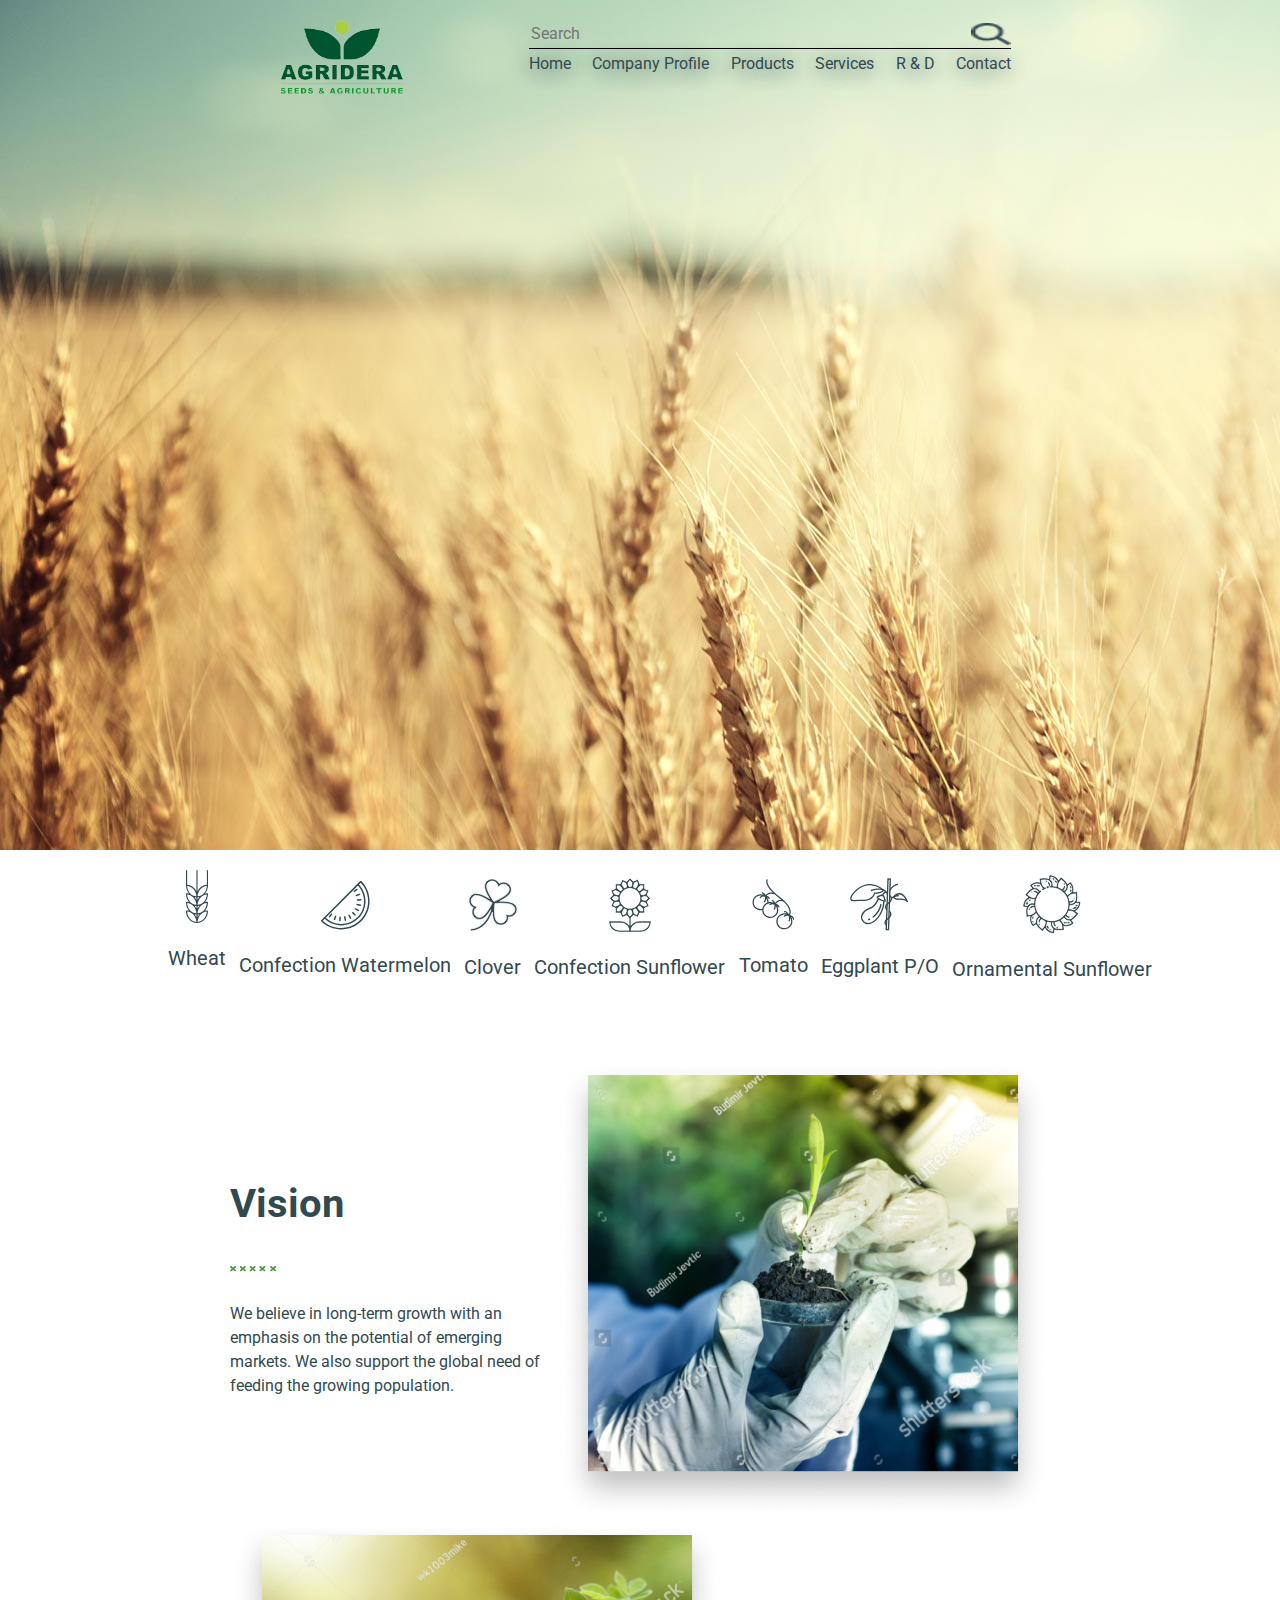
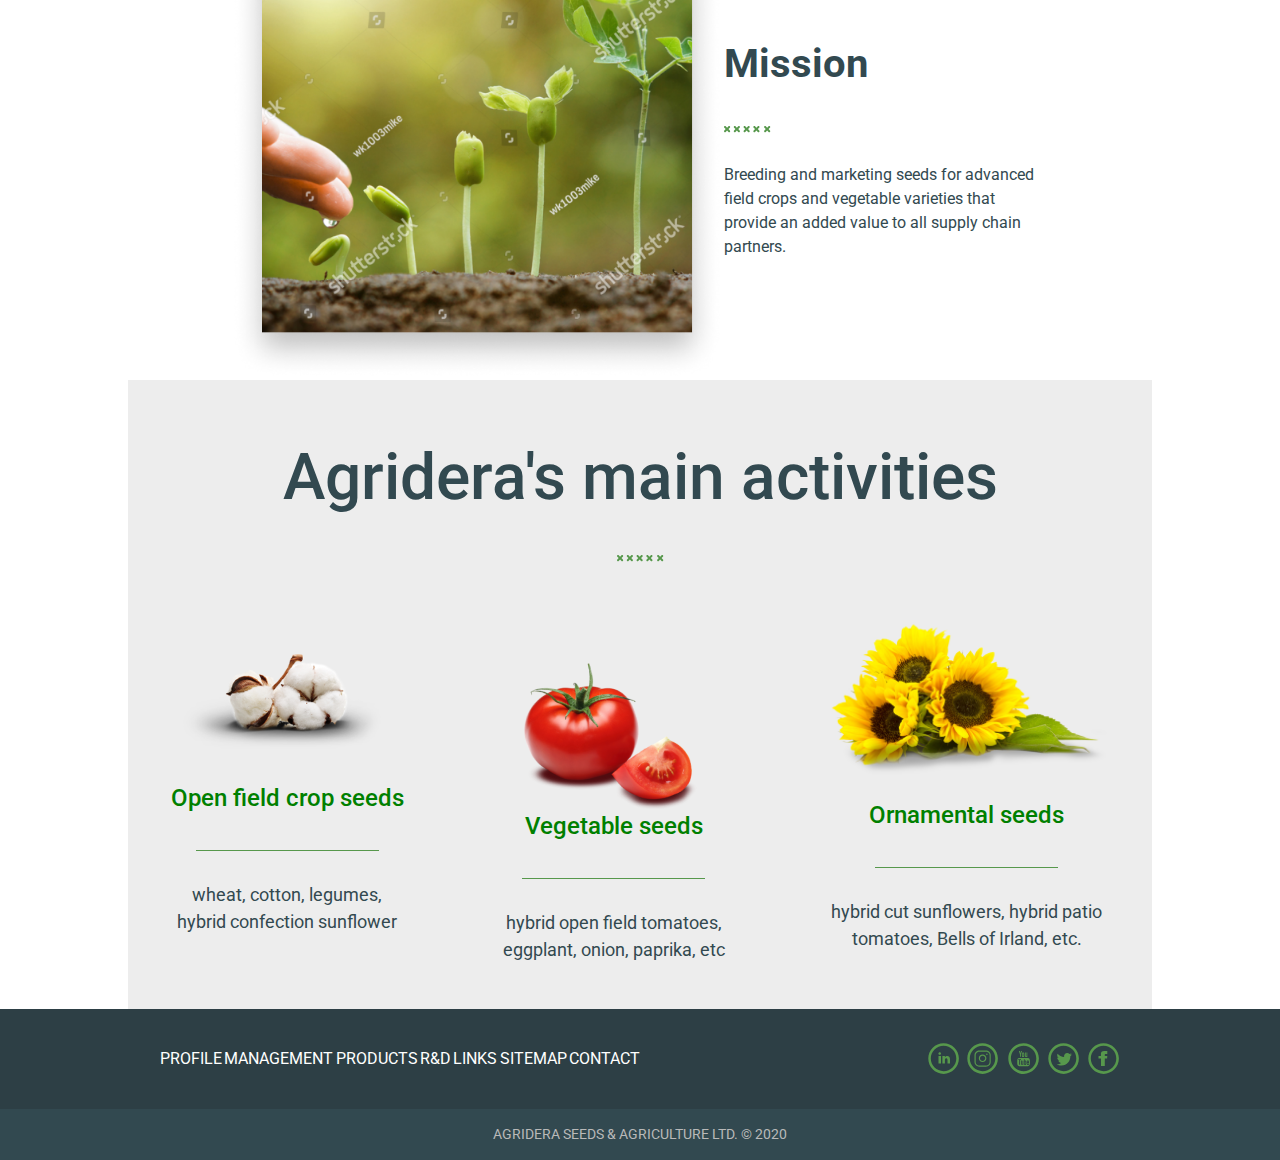
==== commit db6f1d5a: "Add files via upload" ====
--- a/index.html
+++ b/index.html
@@ -10,19 +10,20 @@
         <link rel="stylesheet" href="css/header.css">
         <link rel="stylesheet" href="css/middle.css">
         <link rel="stylesheet" href="css/footer.css">
+        <link rel="stylesheet" href="css/responsive.css">
+
+        <meta name="viewport" content="width=320, initial-scale=1.0"/>
         <title>Homepage</title>
     </head>
     <body>
         <div class="container">
             <div class="header">
-                <div class="banner">
-                    <img src="img/bg.png" alt="Banner">
-
-                </div>
                 <div class="head">
-                    <a href="index.html">
-                        <img class="logo" src="img/logo.png" alt="logo">
-                    </a>
+                    <div class="LogoBlock">
+                        <a href="index.html">
+                            <img class="logo" src="img/logo.png" alt="logo">
+                        </a>
+                    </div>
                     <div class="san">
                         <div class="search">
                             <input class="SearchInput" type="text" placeholder="Search">
@@ -34,8 +35,11 @@
                             <li class="NavigationItem"><a href=tomatoall.html>Products</a></li>
                             <li class="NavigationItem">Services</li>
                             <li class="NavigationItem">R & D</li>
-                            <li class="NavigationItem">Contact</li>
+                            <li class="NavigationItem"><a href="contactus.html">Contact</a></li>
                         </ul>
+                        <div class="menubtn">
+                            <img src="img/Hamburger_icon.png" alt="" class="button">
+                        </div>
                     </div>
                 </div>
             </div>
@@ -47,27 +51,27 @@
                     </li>
                     <li class="ListItem">
                         <img class="ListIcon" src="img/2.svg" alt="2">
-                        <p>Confection Watermelon</p>
+                        <p class="ListText">Confection Watermelon</p>
                     </li>
                     <li class="ListItem">
                         <img class="ListIcon" src="img/3.svg" alt="3">
-                        <p>Clover</p>
+                        <p class="ListText">Clover</p>
                     </li>
                     <li class="ListItem">
                         <img class="ListIcon" src="img/4.svg" alt="4">
-                        <p>Confection Sunflower</p>
+                        <p class="ListText">Confection Sunflower</p>
                     </li>
                     <li class="ListItem">
                         <img class="ListIcon" src="img/5.svg" alt="5">
-                        <p>Tomato</p>
+                        <p class="ListText">Tomato</p>
                     </li>
                     <li class="ListItem">
                         <img class="ListIcon" src="img/6.svg" alt="6">
-                        <p>Eggplant P/O</p>
+                        <p class="ListText">Eggplant P/O</p>
                     </li>
                     <li class="ListItem">
                         <img class="ListIcon" src="img/7.svg" alt="7">
-                        <p>Ornamental Sunflower</p>
+                        <p class="ListText">Ornamental Sunflower</p>
                     </li>
                 </ul>
                 <div class="VissionMission">
@@ -81,10 +85,14 @@
                                 We believe in long-term growth with an emphasis on the potential of emerging markets. We also support the global need of feeding the growing population.
                             </div>
                         </div>
-                        <img class="VissionImage" src="img/VissionImage.png" alt="VissionImage">
+                        <div class="VissionImageBlock">
+                            <img class="VissionImage" src="img/VissionImage.png" alt="MissionImage">
+                        </div>
                     </div>
-                    <div class="VissionBlock">
-                        <img class="VissionImage" src="img/MissionImage.png" alt="MissionImage">
+                    <div class="VissionBlock bottom">
+                        <div class="VissionImageBlock">
+                            <img class="VissionImage" src="img/MissionImage.png" alt="MissionImage">
+                        </div>
                             <div class="Vission">
                                 <h1 class="VissionTitle">
                                     Mission
@@ -103,8 +111,8 @@
                     <img class="VissionIco" src="img/Union.svg" alt="Marks">
                     <div class="SeedBlocks">
                         <div class="SeedBlock">
-                            <div class="SeedIco">
-                                <img src="img/open field crop seeds.png" alt="Open field crop seeds">
+                            <div class="SeedIcoBlock">
+                                <img class="SeedIcon" src="img/open field crop seeds.png" alt="Open field crop seeds">
                             </div>
                             <h2 class="SeedTitle">
                                 Open field crop seeds
@@ -115,8 +123,8 @@
                             </div>
                         </div>
                         <div class="SeedBlock">
-                            <div class="SeedIco">
-                                <img src="img/Vegetable seeds.png" alt="Vegetable seeds">
+                            <div class="SeedIcoBlock">
+                                <img class="SeedIcon" src="img/Vegetable seeds.png" alt="Vegetable seeds">
                             </div>
                             <h2 class="SeedTitle">
                                 Vegetable seeds
@@ -127,8 +135,8 @@
                             </div>
                         </div>
                         <div class="SeedBlock">
-                            <div class="SeedIco">
-                                <img src="img/Ornamental seeds.png" alt="Ornamental seeds">
+                            <div class="SeedIcoBlock">
+                                <img class="SeedIcon" src="img/Ornamental seeds.png" alt="Ornamental seeds">
                             </div>
                             <h2 class="SeedTitle">
                                 Ornamental seeds
@@ -143,35 +151,37 @@
             </div>
             <div class="footer">
                 <div class="FooterTop">
-                    <div class="FooterBlock">
-                        <ul class="FooterList">
-                            <li class="FooterListItem">PROFILE</li>
-                            <li class="FooterListItem">MANAGEMENT</li>
-                            <li class="FooterListItem"><a class="BottomLink" href=tomatoall.html>PRODUCTS</a></li>
-                            <li class="FooterListItem">R&D</li>
-                            <li class="FooterListItem">LINKS</li>
-                            <li class="FooterListItem">SITEMAP</li>
-                            <li class="FooterListItem">CONTACT</li>
-                        </ul>
-                    </div>
-                    <div class="FooterBlock">
-                        <ul class="FooterListSoc">
-                            <li class="FooterListSocItems">
-                                <img src="img/linkedin 5 4.svg" alt="in">
-                            </li>
-                            <li class="FooterListSocItems">
-                                <img src="img/Ico_inst.svg" alt="instagram">
-                            </li>
-                            <li class="FooterListSocItems">
-                                <img src="img/Ico_tube.svg" alt="YouTube">
-                            </li>
-                            <li class="FooterListSocItems">
-                                <img src="img/Ico_tw.svg" alt="Twitter">
-                            </li>
-                            <li class="FooterListSocItems">
-                                <img src="img/Ico_fb.svg" alt="Facebook">
-                            </li>
-                        </ul>
+                    <div class="FooterTopBlock">
+                        <div class="FooterBlock left">
+                            <ul class="FooterList">
+                                <li class="FooterListItem">PROFILE</li>
+                                <li class="FooterListItem">MANAGEMENT</li>
+                                <li class="FooterListItem"><a class="BottomLink" href=tomatoall.html>PRODUCTS</a></li>
+                                <li class="FooterListItem">R&D</li>
+                                <li class="FooterListItem">LINKS</li>
+                                <li class="FooterListItem">SITEMAP</li>
+                                <li class="FooterListItem"><a class="BottomLink" href="contactus.html">CONTACT</a></li>
+                            </ul>
+                        </div>
+                        <div class="FooterBlock right">
+                            <ul class="FooterListSoc">
+                                <li class="FooterListSocItems">
+                                    <img src="img/linkedin 5 4.svg" alt="in">
+                                </li>
+                                <li class="FooterListSocItems">
+                                    <img src="img/Ico_inst.svg" alt="instagram">
+                                </li>
+                                <li class="FooterListSocItems">
+                                    <img src="img/Ico_tube.svg" alt="YouTube">
+                                </li>
+                                <li class="FooterListSocItems">
+                                    <img src="img/Ico_tw.svg" alt="Twitter">
+                                </li>
+                                <li class="FooterListSocItems">
+                                    <img src="img/Ico_fb.svg" alt="Facebook">
+                                </li>
+                            </ul>
+                        </div>
                     </div>
                 </div>
                 <div class="FooterBottom">
--- a/css/header.css
+++ b/css/header.css
@@ -11,31 +11,34 @@
     margin: 0 auto;
 }
 .header {
-    width: 100%;
-    height: 850px;
-    position: relative;
-}
-.banner {
-    position: absolute;
-    max-width: 1920px;
-    width: 100%;
+    background-image: url(../img/bg.png);
+    background-size: cover;
     height: 850px;
 }
+.menubtn {
+    display: none;
+    width: 10%;
+}
 .head {
-    position: absolute;
-    margin: 20px auto;
-    right: 0;
-    left: 0;
-    width: 1130px;
-    height: 113px;
+    margin: 0 auto;
+    padding-top: 20px;
+    width: 58%;
     display: flex;
     justify-content: space-between;
 }
+.button {
+    width: 75%;
+    height: auto;
+}
 .logo {
-    width: 226px;
-    height: 113px;
+    width: 100%;
+    height: auto;
+}
+.LogoBlock {
+    width: 20%;
 }
 .san{
+    width: 45%;
     display: flex;
     flex-direction: column;
     flex-wrap: wrap;
@@ -43,7 +46,7 @@
     align-content: space-between;
 }
 .search {
-    width: 350px;
+    width: 100%;
     height: 29px;
     border-bottom: solid 1px black;
     background: rgba(0,0,0,0);
@@ -55,19 +58,21 @@
 .SearchInput{
     background: transparent;
     border: 0;
+    width: 1100%;
 }
 .ico_search {
     margin: 3px 0;
-    width: 18px;
-    height: 18px;
+    width: 100%;
+    height: auto;
 }
 .navigation{
     display: flex;
     justify-content: space-between;
     list-style-type: none;
     text-shadow: 0 2px 20px;
-    width: 499px;
+    width: 100%;
     height:26px;
+    padding: 0;
     margin-right: auto;
 }
 .NavigationItem {
--- a/css/middle.css
+++ b/css/middle.css
@@ -1,22 +1,30 @@
 .middle {
-    margin: 0;
+    margin: 0 auto;
     max-width: 1920px;
-
 }
 .list {
+    margin: 0 auto;
+    margin-top: 20px;
     display: flex;
     justify-content: space-between;
     list-style-type: none;
     align-items: center;
-    padding: 20px 175px;
 }
 .ListItem {
+    position: relative;
     display: flex;
     flex-direction: column;
     align-items: center;
+    font-size: 20px;
+    text-align: center;
+}
+.ListText {
+    margin: 0 auto;
 }
 .ListIcon {
     margin-bottom: 20px;
+    max-width: 100%;
+    height: auto;
 }
 .VissionMission {
     margin: 70px 0 0 0;
@@ -27,10 +35,11 @@
 .VissionBlock {
     display: flex;
     justify-content: center;
-    width: 1130px;
+    max-width: 80%;
     margin: 0 auto;
 }
 .Vission {
+    width: 50%;
     display: flex;
     flex-direction: column;
     justify-content: center;
@@ -41,12 +50,13 @@
     margin: 30px 0;
 }
 .VissionText {
-    width: 495px;
-    height: 132px
+}
+.VissionImageBlock {
+    margin: auto;
 }
 .VissionImage {
-    width: 540px;
-    height: 500px;
+    width: 100%;
+    height: auto;
 }
 .VissionTitle {
     font-weight: bold;
@@ -56,8 +66,9 @@
     display: flex;
     flex-direction: column;
     align-items: center;
-    width: 1920px;
+    width: 100%;
     padding: 60px 0;
+    margin: 0 auto;
 }
 .SeedBlocks {
     display: flex;
@@ -70,13 +81,17 @@
     justify-content: center;
     margin: 0 40px;
 }
+.SeedIcon {
+    max-width: 100%;
+    height: auto;
+}
 .SeedIcons {
     width: 183px;
     margin: 30px 0;
 }
 .SeedText {
     text-align: center;
-    width: 241px;
+    width: 100%;
     height: 52px;
     font-size: 18px;
 }
@@ -85,5 +100,7 @@
     font-size: 24px;
 }
 .ActivitiesTitle {
+    width: 100%;
     font-size: 64px;
+    text-align: center;
 }--- a/css/footer.css
+++ b/css/footer.css
@@ -1,39 +1,41 @@
 .FooterTop {
+    margin: auto auto;
+    background-color: #2D3F45;
+}
+.FooterTopBlock {
+    margin: 0 auto;
+    width: 75%;
+    height: auto;
     display: flex;
     justify-content: space-between;
-    background-color: #2D3F45;
+    min-height: 100px;
 }
 .FooterListItem {
     color: #FFFFFF;
-    margin-right: 45px;
+    font-size: 16px;
 }
 .FooterBlock {
+    margin: auto 0;
+}
+.FooterList {
+    margin: 0;
+    padding: 0;
+    list-style-type: none;
     display: flex;
     justify-content: space-between;
 }
-.FooterList {
-    margin-left: 400px;
-    margin-top: 30px;
-    list-style-type: none;
-    display: flex;
-    width: 724px;
-    height: 23px;
-}
 .FooterListSoc {
     display:flex;
+    margin: 0;
+    padding: 0;
+    justify-content: space-between;
     list-style-type: none;
-    margin-right: 400px;
 }
 .footer {
-    width: 1920px;
-    height: 76px;
-}
-.FooterListSocItems {
-    margin-left: 10px;
-    margin-top: 25px;
+    max-width: 1920px;
 }
 .FooterBottom {
-    width: 1920px;
+    max-width: 1920px;
     height: 51px;
     background-color: #324950;
     display: flex;
@@ -45,4 +47,10 @@
     color: #B9B9B9;
     margin: 0;
     padding: 0;
+}
+.right {
+    width: 20%;
+}
+.left {
+    width: 50%;
 }--- a/css/responsive.css
+++ b/css/responsive.css
@@ -0,0 +1,99 @@
+@media (max-width: 1600px) {
+    .san {
+        width: 55%;
+    }
+    .middle {
+        width: 80%;
+    }
+}
+@media (max-width: 1480px) {
+    .san{
+        width: 60%;
+    }
+}
+@media (max-width: 1280px) {
+    .san{
+        width: 65%;
+    }
+}
+@media (max-width: 1024px) {
+    .navigation {
+        display: none;
+    }
+    .menubtn {
+        display: block;
+    }
+    .head {
+        display: flex;
+        flex-direction: column;
+        align-items: center;
+        width: 90%;
+    }
+    .search {
+        margin: 0;
+    }
+    .san {
+        display: flex;
+        justify-content: space-around;
+        margin: 0;
+        align-items: center;
+    }
+    .SeedBlocks {
+        flex-wrap: wrap;
+        justify-content: center;
+    }
+    .SeedIcons {
+        margin: 10px 0;
+    }
+    .right {
+        width: 25%;
+    }
+}
+@media (max-width: 768px) {
+    .FooterTopBlock {
+        flex-direction: column;
+    }
+    .left {
+        width: 90%;
+        margin: 0 auto;
+    }
+    .right {
+        width: 40%;
+        margin: 0 auto;
+    }
+    .TopText {
+        font-size: 44px;
+    }
+    .BottomText {
+        font-size: 44px;
+    }
+    .CharacteristicsText {
+        font-size: 20px;
+    }
+    .Characteristics2 {
+        font-size: 20px;
+    }
+}
+@media (max-width: 640px) {
+    .list {
+        padding-left: 0;
+        flex-wrap: wrap;
+        justify-content: space-evenly;
+        
+    }
+    .FooterList {
+        flex-wrap: wrap;
+        justify-content: space-evenly;
+    }
+}
+@media (max-width: 640px) {
+    .VissionBlock {
+        flex-direction: column;
+    }
+    .Vission {
+        width: 100%;
+    }
+    .bottom {
+        flex-direction: column-reverse;
+    }
+}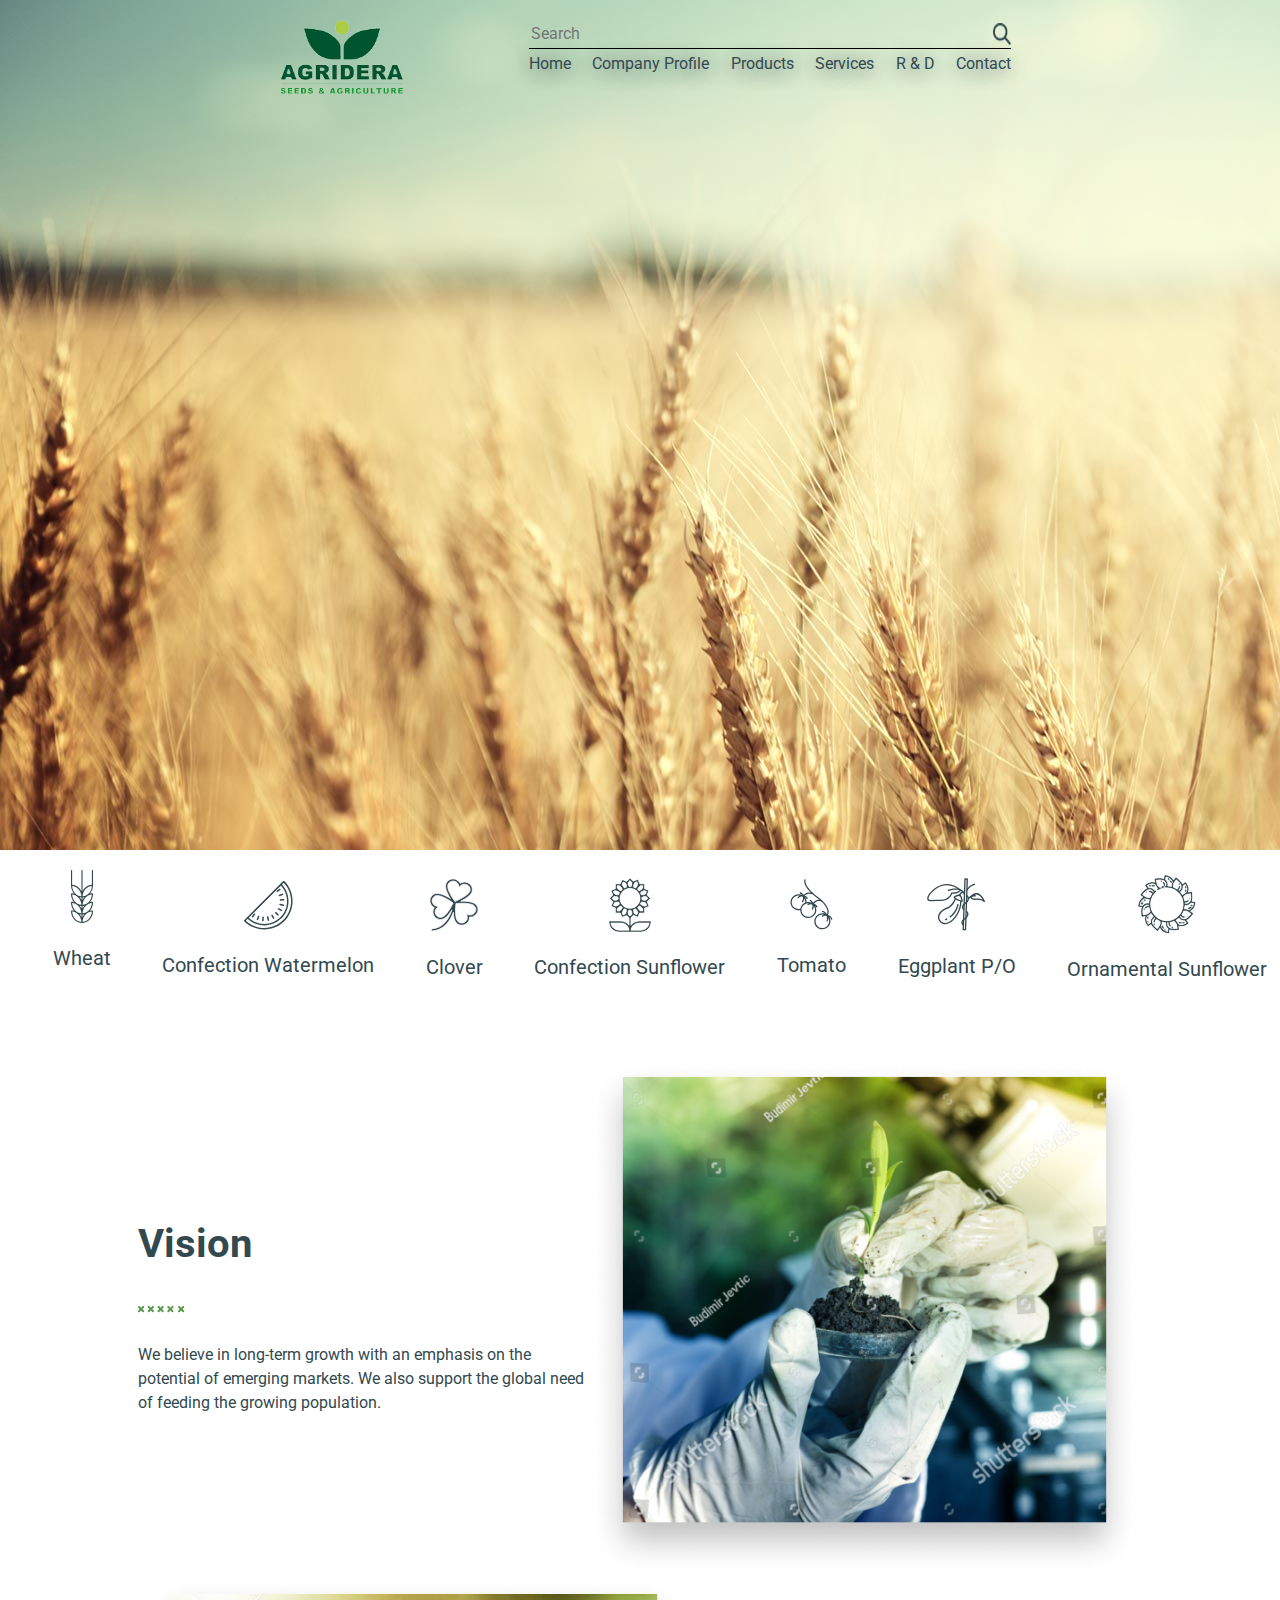
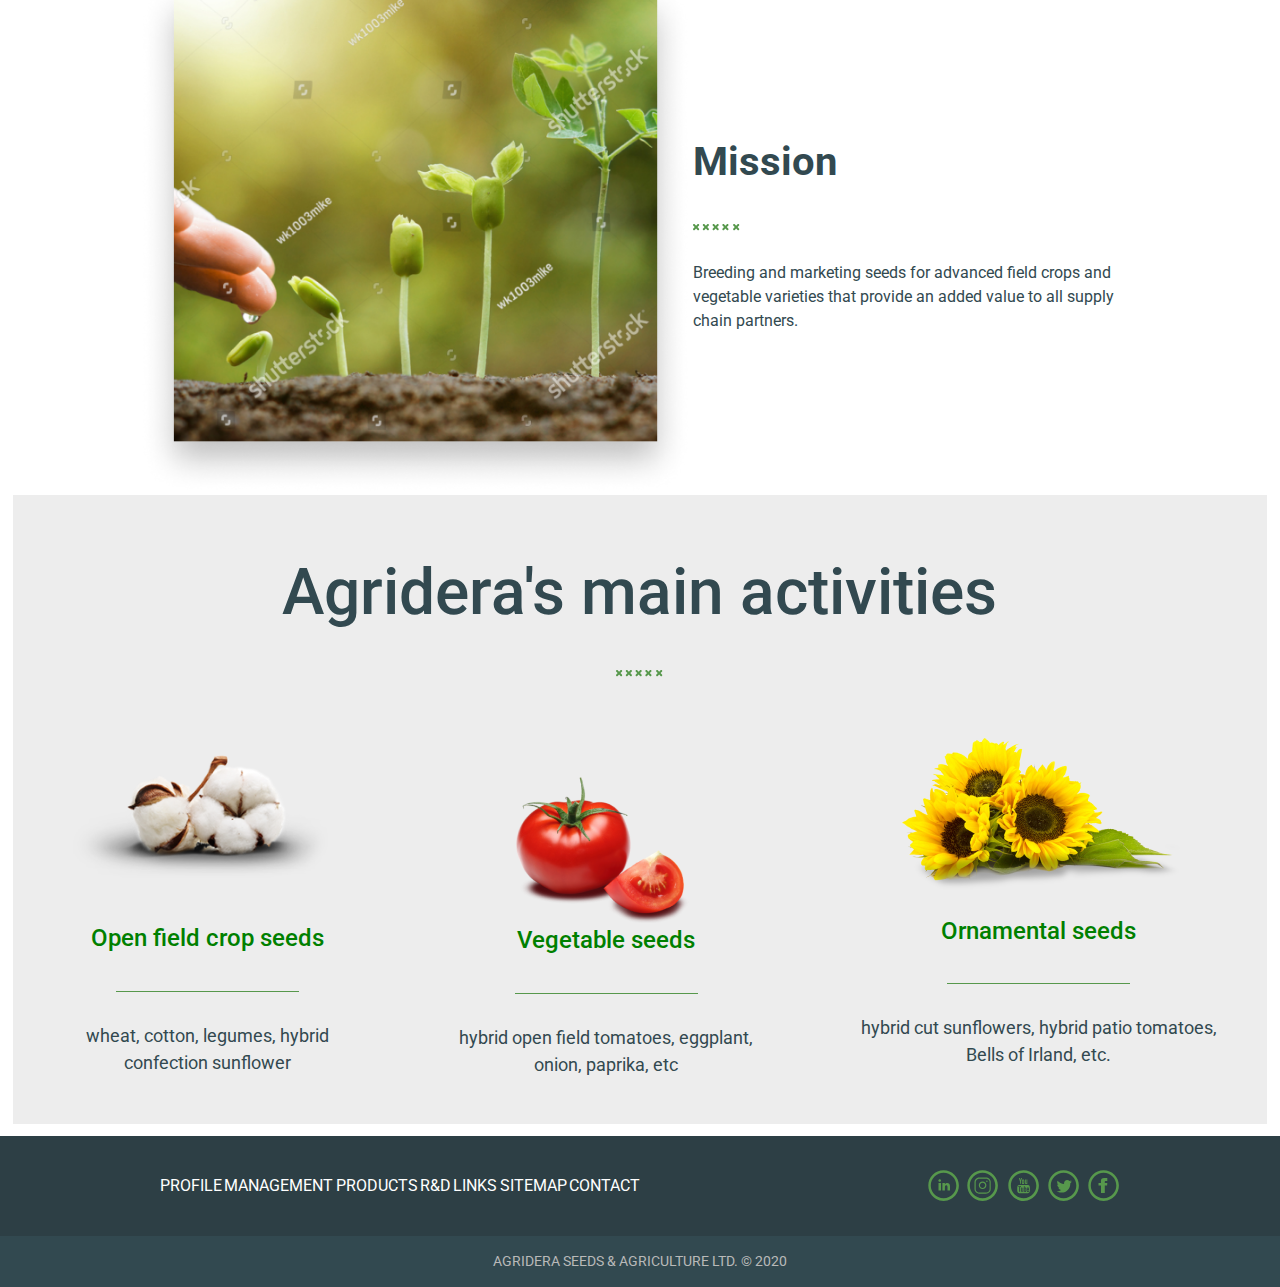
==== commit 0e820687: "Add files via upload" ====
--- a/index.html
+++ b/index.html
@@ -105,45 +105,47 @@
                     </div>
                 </div>
                 <div class="Activities">
-                    <h1 class="ActivitiesTitle">
-                        Agridera's main activities
-                    </h1>
-                    <img class="VissionIco" src="img/Union.svg" alt="Marks">
-                    <div class="SeedBlocks">
-                        <div class="SeedBlock">
-                            <div class="SeedIcoBlock">
-                                <img class="SeedIcon" src="img/open field crop seeds.png" alt="Open field crop seeds">
+                    <div class="ActivitiesBlock">
+                        <h1 class="ActivitiesTitle">
+                            Agridera's main activities
+                        </h1>
+                        <img class="VissionIco" src="img/Union.svg" alt="Marks">
+                        <div class="SeedBlocks">
+                            <div class="SeedBlock">
+                                <div class="SeedIcoBlock">
+                                    <img class="SeedIcon" src="img/open field crop seeds.png" alt="Open field crop seeds">
+                                </div>
+                                <h2 class="SeedTitle">
+                                    Open field crop seeds
+                                </h2>
+                                <img class="SeedIcons" src="img/line.svg" alt="Line">
+                                <div class="SeedText">
+                                    wheat, cotton, legumes, hybrid confection sunflower
+                                </div>
                             </div>
-                            <h2 class="SeedTitle">
-                                Open field crop seeds
-                            </h2>
-                            <img class="SeedIcons" src="img/line.svg" alt="Line">
-                            <div class="SeedText">
-                                wheat, cotton, legumes, hybrid confection sunflower
+                            <div class="SeedBlock">
+                                <div class="SeedIcoBlock">
+                                    <img class="SeedIcon" src="img/Vegetable seeds.png" alt="Vegetable seeds">
+                                </div>
+                                <h2 class="SeedTitle">
+                                    Vegetable seeds
+                                </h2>
+                                <img class="SeedIcons" src="img/line.svg" alt="Line">
+                                <div class="SeedText">
+                                    hybrid open field tomatoes, eggplant, onion, paprika, etc
+                                </div>
                             </div>
-                        </div>
-                        <div class="SeedBlock">
-                            <div class="SeedIcoBlock">
-                                <img class="SeedIcon" src="img/Vegetable seeds.png" alt="Vegetable seeds">
-                            </div>
-                            <h2 class="SeedTitle">
-                                Vegetable seeds
-                            </h2>
-                            <img class="SeedIcons" src="img/line.svg" alt="Line">
-                            <div class="SeedText">
-                                hybrid open field tomatoes, eggplant, onion, paprika, etc
-                            </div>
-                        </div>
-                        <div class="SeedBlock">
-                            <div class="SeedIcoBlock">
-                                <img class="SeedIcon" src="img/Ornamental seeds.png" alt="Ornamental seeds">
-                            </div>
-                            <h2 class="SeedTitle">
-                                Ornamental seeds
-                            </h2>
-                            <img class="SeedIcons" src="img/line.svg" alt="Line">
-                            <div class="SeedText">
-                                hybrid cut sunflowers, hybrid patio tomatoes, Bells of Irland, etc.
+                            <div class="SeedBlock">
+                                <div class="SeedIcoBlock">
+                                    <img class="SeedIcon" src="img/Ornamental seeds.png" alt="Ornamental seeds">
+                                </div>
+                                <h2 class="SeedTitle">
+                                    Ornamental seeds
+                                </h2>
+                                <img class="SeedIcons" src="img/line.svg" alt="Line">
+                                <div class="SeedText">
+                                    hybrid cut sunflowers, hybrid patio tomatoes, Bells of Irland, etc.
+                                </div>
                             </div>
                         </div>
                     </div>
--- a/css/header.css
+++ b/css/header.css
@@ -62,7 +62,7 @@
 }
 .ico_search {
     margin: 3px 0;
-    width: 100%;
+    max-width: 100%;
     height: auto;
 }
 .navigation{
--- a/css/middle.css
+++ b/css/middle.css
@@ -52,7 +52,7 @@
 .VissionText {
 }
 .VissionImageBlock {
-    margin: auto;
+    
 }
 .VissionImage {
     width: 100%;
@@ -62,7 +62,10 @@
     font-weight: bold;
 }
 .Activities {
+    width: 100%;
     background-color: #EDEDED;
+}
+.ActivitiesBlock {
     display: flex;
     flex-direction: column;
     align-items: center;
--- a/css/responsive.css
+++ b/css/responsive.css
@@ -3,7 +3,8 @@
         width: 55%;
     }
     .middle {
-        width: 80%;
+        max-width: 98%;
+        margin: 1%;
     }
 }
 @media (max-width: 1480px) {
